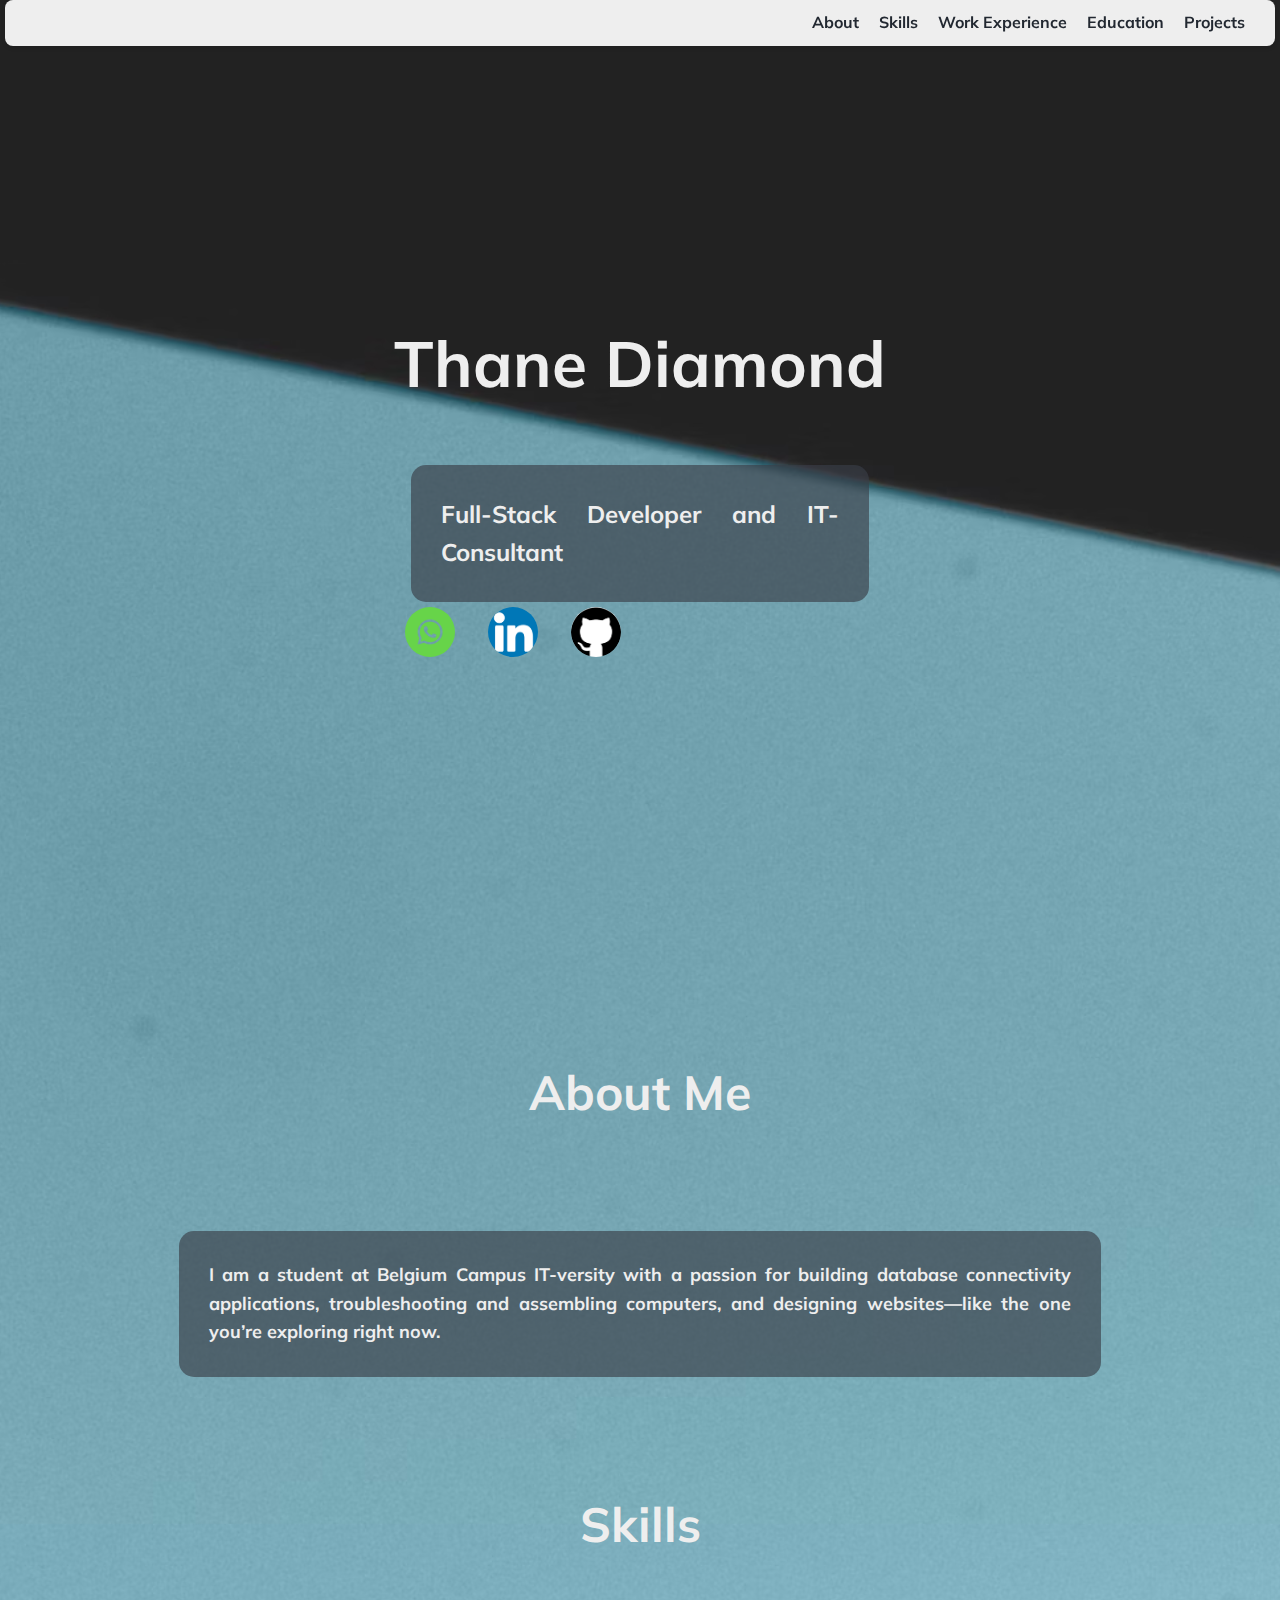
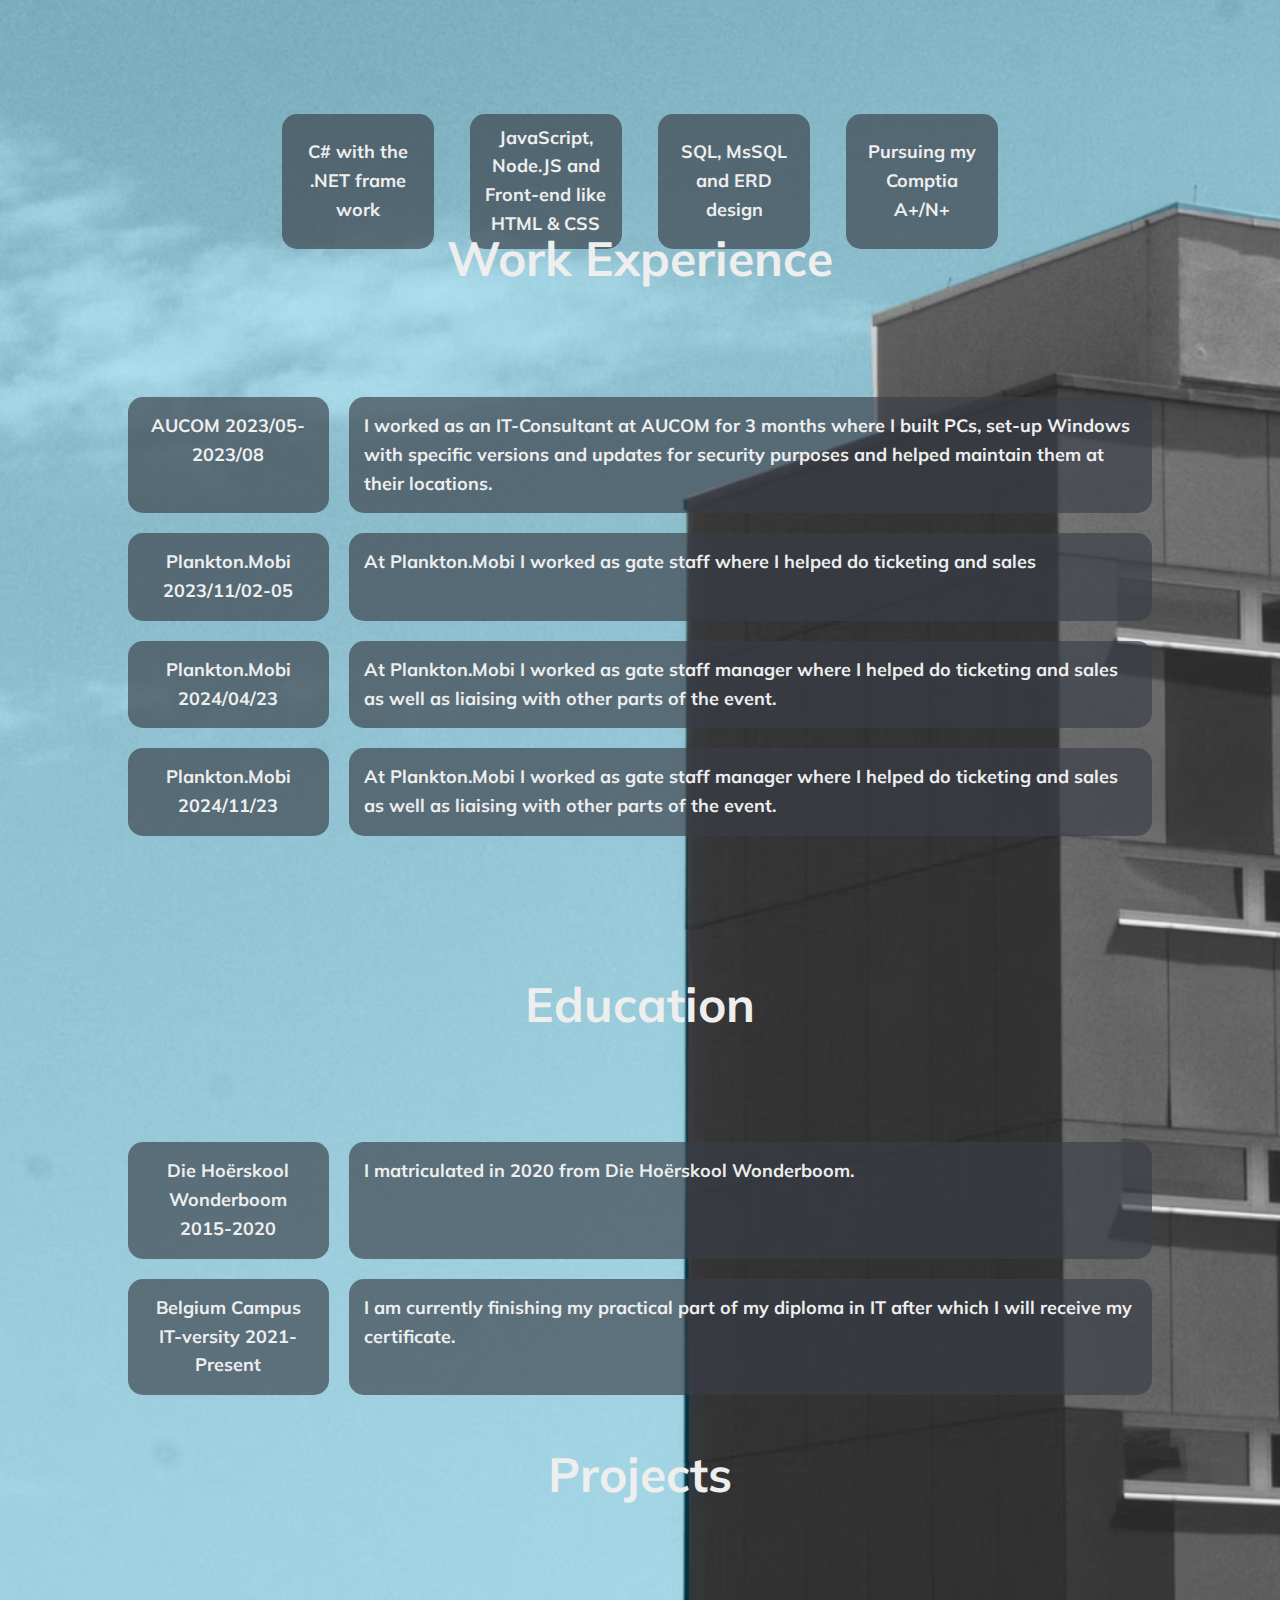
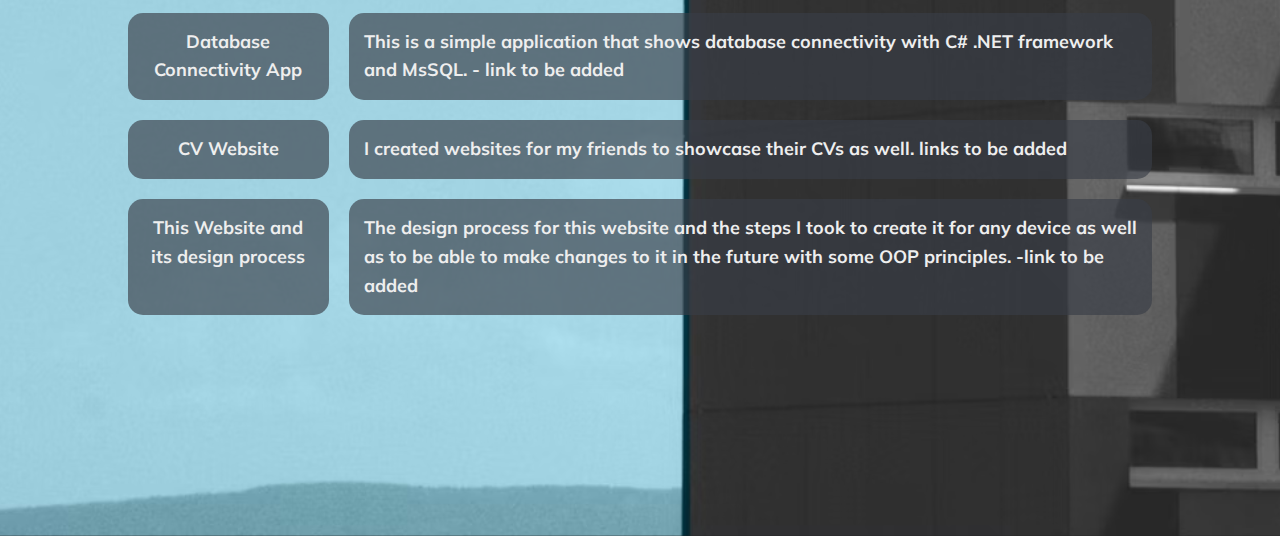
==== index.html @ d9745fdc "Finished Most Functionality and Layout" ====
<!DOCTYPE html>
<html lang="en">
<head>
    <link rel="stylesheet" href="/CSS/projects.css">
    <link rel="stylesheet" href="/CSS/education.css">
    <link rel="stylesheet" href="/CSS/workExperience.css">
    <link rel="stylesheet" href="/CSS/skills.css">
     <link rel="stylesheet" href="/CSS/landingPage.css">
     <link rel="stylesheet" href="/CSS/about.css">
    <link rel="stylesheet" href="/CSS/header.css">
    <link rel="stylesheet" href="/CSS/style.css">
    <meta charset="UTF-8">
    <link href="https://fonts.googleapis.com/css2?family=Mulish:wght@300;400;500;600&display=swap" rel="stylesheet">
    <meta name="viewport" content="width=device-width, initial-scale=1.0">
    <title>Document</title>
</head>
<header>
    <div id="header"></div>
</header>
<body>
    <section class="landingPageSection"><div id="landingPage"></div></section>
    <!-- <section class="contactsSection"><div id="contacts"></div></section> -->
    <section class="contactsStickySection"><div id="contactsSticky"></div></section>
    <section class="aboutSection"><div id="about"></div></section>
    <section class="skillsSection"><div id="skills"></div></section>
    <section class="workExperienceSection"><div id="workExperience"></div></section>
    <section class="educationSection"><div id="education"></div></section>
    <section class="projectsSection"><div id="projects"></div></section>

    <script src="/JavaScript/sectionCaller.js"></script>
</body>
</html>
---- CSS/projects.css ----
.projectsSection {
    margin-top: 5vh;
    height: 100vh;
    display: grid;
    place-items: center;
    

}
@media (max-width: 768px) {
    .projectsSection{
        height: 130vh;
    }
}


.headingTwo {
    color: rgb(238, 238, 238);
    font-size: xx-large;
    justify-content: center;
    align-items: center;
    text-align: center;
}

.projectsContainer {
    justify-content: center;
    align-items: center;
    text-align: center;

    display: grid; 
    grid-template-columns: 1fr 4fr; 
    gap: 20px; 
    width: 100%; 
    margin-bottom: 20px; 
    align-items: stretch;
    
    
    
  }

  .titleContainer {
    font-weight: bold; 
    text-align: left; 
    font-size: large;
    background-color: rgba(57, 62, 70, 0.65);  
    padding: 15px;
    border-radius: 15px;
    line-height: 1.6;

    justify-content: center;
    align-items: center;
    text-align: center;
  }

  .summaryContainer {
    text-align: left; 
    line-height: 1.6; 
    font-size: large;
    background-color: rgba(57, 62, 70, 0.65);  
    padding: 15px;
    border-radius: 15px;
  }
---- CSS/education.css ----
.educationSection {
    margin-top: 5vh;
    height: 25vh;
    display: grid;
    place-items: center;
    
}

.headingTwo {
    color: rgb(238, 238, 238);
    font-size: xx-large;
    justify-content: center;
    align-items: center;
    text-align: center;
}

.educationContainer {
    justify-content: center;
    align-items: center;
    text-align: center;

    display: grid; 
    grid-template-columns: 1fr 4fr; 
    gap: 20px; 
    width: 100%; 
    margin-bottom: 20px; 
    align-items: stretch;
    
    
    
  }

  .titleContainer {
    font-weight: bold; 
    text-align: left; 
    font-size: large;
    background-color: rgba(57, 62, 70, 0.65); 
    padding: 15px;
    border-radius: 15px;
    line-height: 1.6;

    justify-content: center;
    align-items: center;
    text-align: center;
  }

  .summaryContainer {
    text-align: left;
    line-height: 1.6;
    font-size: large;
    background-color: rgba(57, 62, 70, 0.65);
    padding: 15px;
    border-radius: 15px;
  }
---- CSS/workExperience.css ----
.workExperienceSection {
    height: 85vh;
    display: grid;
    place-items: center;
    margin-top: 5vh;
}
@media (max-width: 768px) {
    .workExperienceSection{
        height: 120vh;
    }
}


.headingTwo {
    color: rgb(238, 238, 238);
    font-size: xx-large;
    justify-content: center;
    align-items: center;
    text-align: center;
}

.workContainer {
    justify-content: center;
    align-items: center;
    text-align: center;

    display: grid; 
    grid-template-columns: 1fr 4fr; 
    gap: 20px; 
    width: 100%; 
    margin-bottom: 20px; 
    align-items: stretch;
    
    
    
  }

  .titleContainer {
    font-weight: bold; 
    text-align: left; 
    font-size: large;
    background-color: rgba(57, 62, 70, 0.65);  
    padding: 15px;
    border-radius: 15px;
    line-height: 1.6;

    justify-content: center;
    align-items: center;
    text-align: center;
  }

  .summaryContainer {
    text-align: left; 
    line-height: 1.6; 
    font-size: large;
    background-color: rgba(57, 62, 70, 0.65);  
    padding: 15px;
    border-radius: 15px;
  }
---- CSS/skills.css ----
.skillsSection {
    height: 25vh;
    display: grid;
    place-items: center;
    margin-top: 5vh;

}

.skillsSection div {
    display: grid;
    justify-content: center;
}

.headingTwo {
    
    color: rgb(238, 238, 238);
    font-size: xx-large;
}

.skillsContainer {
    display: grid;
    grid-template-columns: repeat(4,1fr);
    grid-template-rows: 1fr;
    
    width: 80%;
    padding: 5%;
    gap: 5%;
    justify-self: center;
    justify-items: center;

    
}

.skill {

    display: flex;
    padding: 10px;
    background-color: rgba(57, 62, 70, 0.65); 
    color: rgb(238, 238, 238);
    font-size: large;
    font-weight: bold;
    border-radius: 15px;

    justify-content: center;
    align-items: center;
    text-align: center;

}

@media (max-width: 768px) {
    .skillsContainer {
      padding: 15px; 
      max-width: 95%; 
    }
  
    .skill p {
      font-size: 14px; 
      line-height: 1.4; 
    }
  }
---- CSS/landingPage.css ----
.landingPageSection {

    height: 100vh;
    display: grid;
    place-items: center; 
    margin-bottom: 5vh;
}

.landingPageSection div {
    display: grid;
    
    justify-content: center;
    
    

}

.headingOne {
    margin-bottom: 10%;
    color: rgb(238, 238, 238);
    font-size: xx-large;

    text-align: center;
    justify-content:center ;
    align-items: center;

    
}

.summary {
    
    text-align: center;
    justify-content:center ;
    align-items: center;

    padding: 20px; 
    background-color: rgba(57, 62, 70, 0.65);  
  max-width: 90%; 
  margin: auto; 
  border-radius: 15px; 
  word-wrap: break-word; 
  overflow: hidden;
  box-sizing: border-box;

}

.summary h2 {
    text-align: justify;
    padding: 10px;
    font-weight: bold
}

.contacts {
    display: grid;
  grid-template-columns: repeat(auto-fit, minmax(50px, 1fr)); 
  gap: 5px;
  justify-content: start; 
  width: 50%;
  padding: 5px;
    color: #1A3636;
}
.contacts div{
  text-align: center; 
  
}

.contacts div img {
    width: 50px; 
  height: 50px;
  object-fit: contain; 
  margin-bottom: 10px; 
  border-radius: 50%; 
}
---- CSS/about.css ----
.aboutSection {
    height: 50vh;
    display: grid;
    place-items: center;
    margin-top: 5vh;
    

}

.aboutSection div {
    display: grid;
    justify-content: center;
}

.headingTwo {
    margin-bottom: 100px;
    color: rgb(238, 238, 238);
    font-size: xx-large;
}

.quickSummary {
    
  padding: 20px; 
  background-color: rgba(57, 62, 70, 0.65);
  max-width: 90%; 
  margin: auto; 
  border-radius: 15px; 
  word-wrap: break-word; 
  overflow: hidden; 
  box-sizing: border-box; 

}

.quickSummary p {
    text-align: justify;
    padding: 10px;
    font-size: large;
    font-weight: bold;
}

@media (max-width: 768px) {
    .quickSummary {
      padding: 15px; 
      max-width: 95%; 
    }
  
    .quickSummary p {
      font-size: 14px; 
      line-height: 1.4; 
    }
  }
---- CSS/header.css ----
header {
    position: sticky;
    top: 0;
    background-color: rgb(238, 238, 238); 
    padding: 10px 20px;
    box-shadow: 0 2px 4px rgba(0, 0, 0, 0.1); 
    z-index: 10;
    margin-left: -12%;
    margin-right: -12%;
    border-radius: 8px;
  }
  
  header nav ul {
    display: flex;
    justify-content: flex-end; 
    list-style: none;
  }
  
  header nav ul li {
    margin: 0 10px;
  }
  
  header nav ul li a {
    text-decoration: none;
    color: rgb(34, 40, 49);
    font-weight: bold;
    transition: color 0.3s ease;
  }
  
  header nav ul li a:hover {
    color: #007acc; 
  }
---- CSS/style.css ----
* {
    margin: 0;
    padding: 0;
    box-sizing: border-box;
  }
  
  body {
    font-family: 'Mulish', 'Arial', 'Helvetica Neue', sans-serif;
    line-height: 1.6;
    color: rgb(238, 238, 238);
    font-weight: bold;
    
    background-color: rgb(238, 238, 238);
    padding-left: 10%;
    padding-right: 10%;

    z-index: 0;
    background-image: url(/WebsiteSources/Images/blueBlackBackground.avif);
    background-size: cover;
    background-position: center;
   
    

  
  }
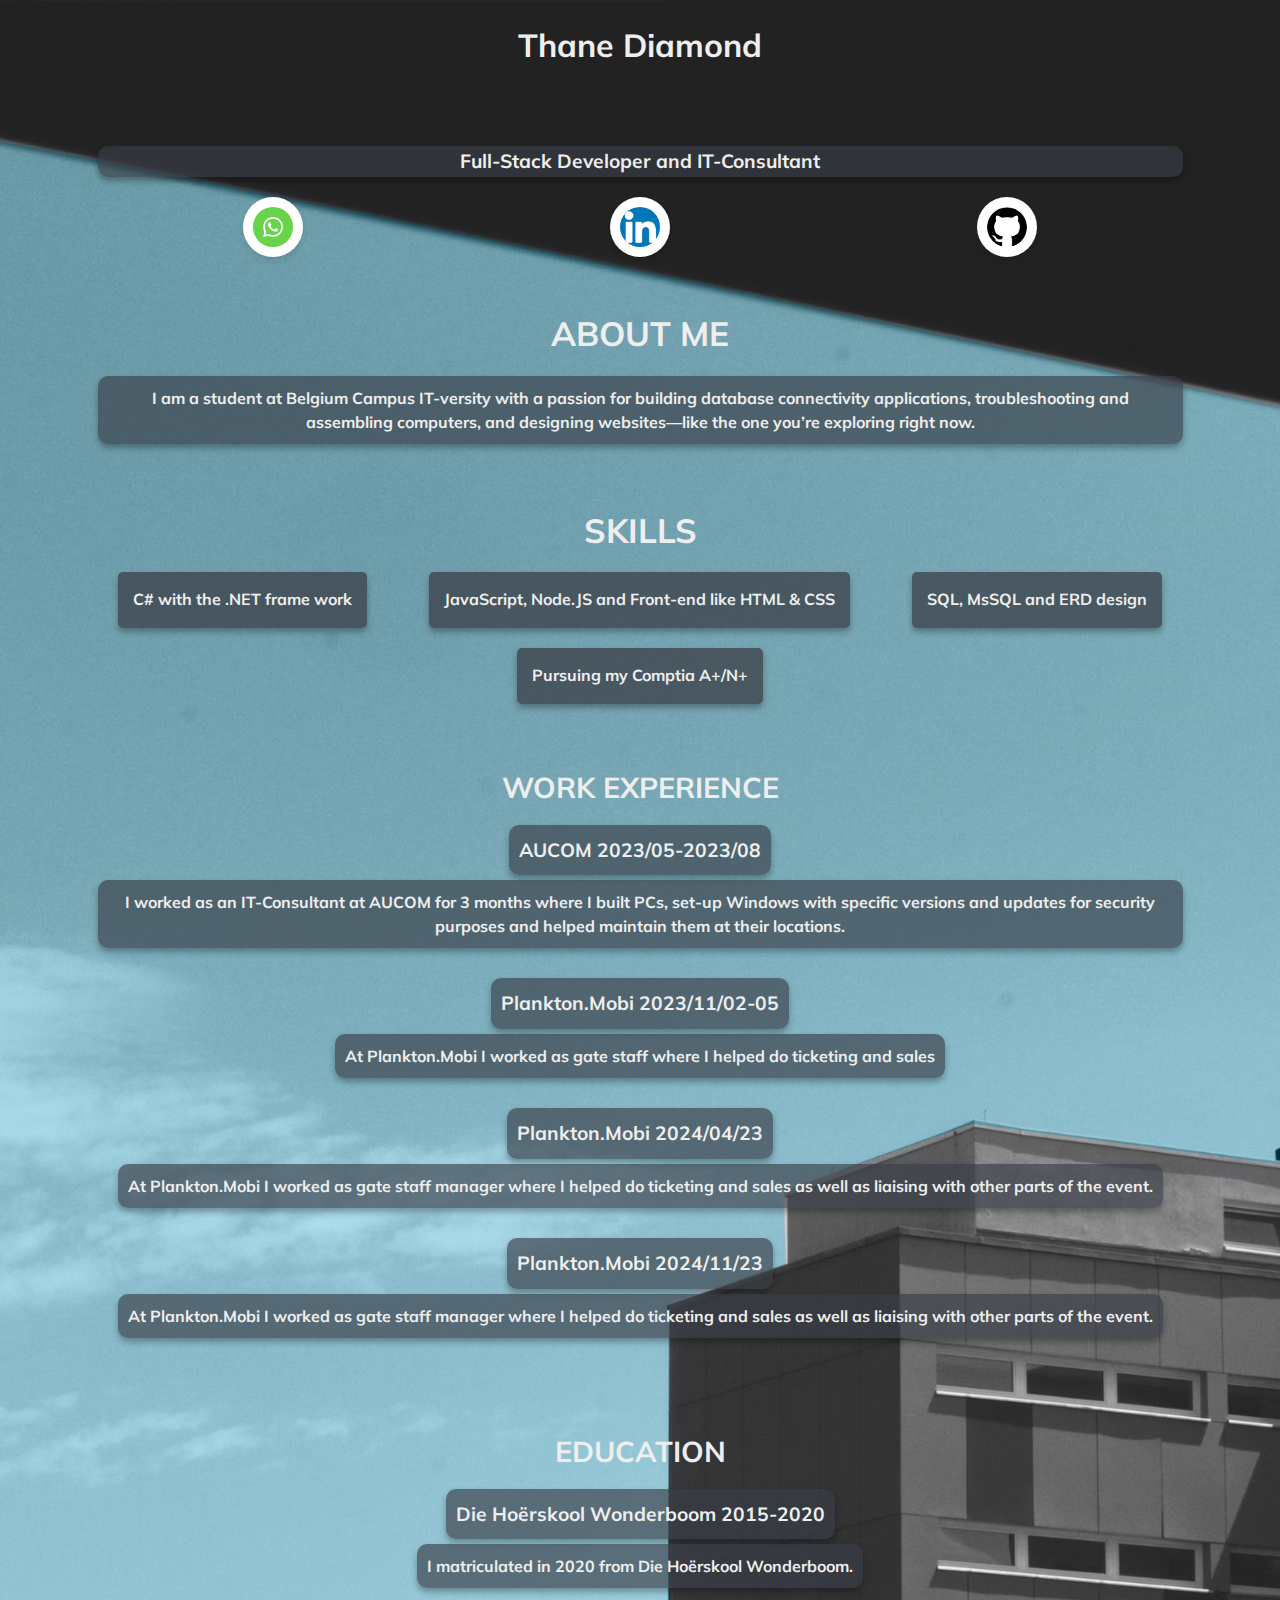
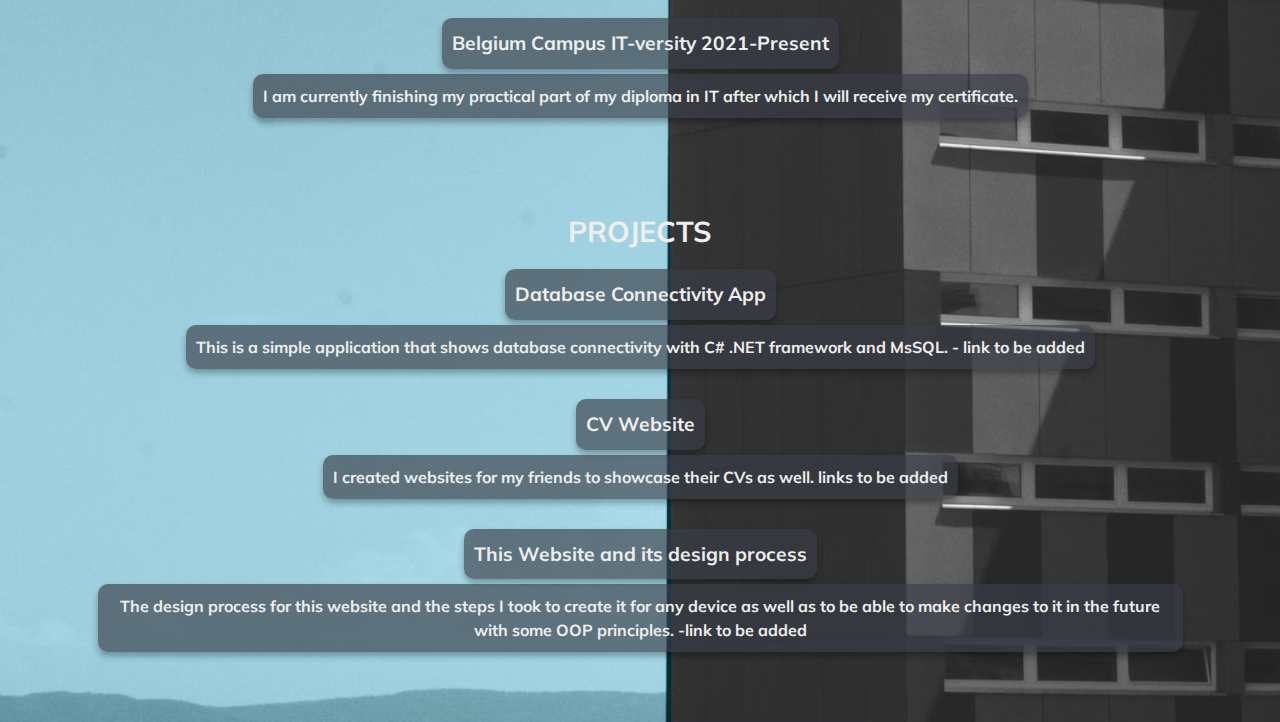
==== commit 1671205d: "Rebuilt CSS To Be Mobile Centric" ====
--- a/index.html
+++ b/index.html
@@ -14,9 +14,7 @@
     <meta name="viewport" content="width=device-width, initial-scale=1.0">
     <title>Document</title>
 </head>
-<header>
-    <div id="header"></div>
-</header>
+
 <body>
     <section class="landingPageSection"><div id="landingPage"></div></section>
     <!-- <section class="contactsSection"><div id="contacts"></div></section> -->
--- a/CSS/projects.css
+++ b/CSS/projects.css
@@ -1,61 +1,40 @@
+
 .projectsSection {
-    margin-top: 5vh;
-    height: 100vh;
-    display: grid;
-    place-items: center;
-    
-
-}
-@media (max-width: 768px) {
-    .projectsSection{
-        height: 130vh;
-    }
+  padding: 20px;
+ text-align: center;
+  color: rgb(238, 238, 238);
+  margin: 20px auto;
+  
+  max-width: 90%; 
 }
 
-
-.headingTwo {
-    color: rgb(238, 238, 238);
-    font-size: xx-large;
-    justify-content: center;
-    align-items: center;
-    text-align: center;
+.projectsSection .headingTwo h2 {
+  font-size: 1.8rem;
+  margin-bottom: 15px;
+  text-transform: uppercase;
 }
 
-.projectsContainer {
-    justify-content: center;
-    align-items: center;
-    text-align: center;
+.projectContainer {
+  display: flex;
+  flex-direction: column;
+  margin-bottom: 15px;
+}
 
-    display: grid; 
-    grid-template-columns: 1fr 4fr; 
-    gap: 20px; 
-    width: 100%; 
-    margin-bottom: 20px; 
-    align-items: stretch;
-    
-    
-    
-  }
+.titleContainer h3 {
+  font-size: 1.2rem;
+  font-weight: bold;
+  margin-bottom: 5px;
+  border-radius: 10px; 
+  background: rgba(57, 62, 70, 0.65); 
+  box-shadow: 0 4px 6px rgba(0, 0, 0, 0.3);
+}
 
-  .titleContainer {
-    font-weight: bold; 
-    text-align: left; 
-    font-size: large;
-    background-color: rgba(57, 62, 70, 0.65);  
-    padding: 15px;
-    border-radius: 15px;
-    line-height: 1.6;
-
-    justify-content: center;
-    align-items: center;
-    text-align: center;
-  }
-
-  .summaryContainer {
-    text-align: left; 
-    line-height: 1.6; 
-    font-size: large;
-    background-color: rgba(57, 62, 70, 0.65);  
-    padding: 15px;
-    border-radius: 15px;
-  }+.summaryContainer p {
+  font-size: 1rem;
+  line-height: 1.5;
+  margin: 0;
+  padding-left: 10px; 
+  border-radius: 10px; 
+  background: rgba(57, 62, 70, 0.65); 
+  box-shadow: 0 4px 6px rgba(0, 0, 0, 0.3);
+}
--- a/CSS/education.css
+++ b/CSS/education.css
@@ -1,54 +1,40 @@
 .educationSection {
-    margin-top: 5vh;
-    height: 25vh;
-    display: grid;
-    place-items: center;
-    
+  padding: 20px;
+  text-align: center;
+  color: rgb(238, 238, 238);
+  margin: 20px auto;
+  max-width: 90%; 
 }
 
-.headingTwo {
-    color: rgb(238, 238, 238);
-    font-size: xx-large;
-    justify-content: center;
-    align-items: center;
-    text-align: center;
+.educationSection .headingTwo h2 {
+  font-size: 1.8rem;
+  margin-bottom: 15px;
+  text-transform: uppercase;
+  
 }
 
 .educationContainer {
-    justify-content: center;
-    align-items: center;
-    text-align: center;
+  display: flex;
+  flex-direction: column;
+  margin-bottom: 15px;
+}
 
-    display: grid; 
-    grid-template-columns: 1fr 4fr; 
-    gap: 20px; 
-    width: 100%; 
-    margin-bottom: 20px; 
-    align-items: stretch;
-    
-    
-    
-  }
+.titleContainer h3 {
+  font-size: 1.2rem;
+  font-weight: bold;
+  margin-bottom: 5px;
+  background: rgba(57, 62, 70, 0.65); 
+  border-radius: 10px; 
+  box-shadow: 0 4px 6px rgba(0, 0, 0, 0.3);
+}
 
-  .titleContainer {
-    font-weight: bold; 
-    text-align: left; 
-    font-size: large;
-    background-color: rgba(57, 62, 70, 0.65); 
-    padding: 15px;
-    border-radius: 15px;
-    line-height: 1.6;
-
-    justify-content: center;
-    align-items: center;
-    text-align: center;
-  }
-
-  .summaryContainer {
-    text-align: left;
-    line-height: 1.6;
-    font-size: large;
-    background-color: rgba(57, 62, 70, 0.65);
-    padding: 15px;
-    border-radius: 15px;
-  }+.summaryContainer p {
+  font-size: 1rem;
+  line-height: 1.5;
+  margin: 0;
+  padding-left: 10px; 
+  background: rgba(57, 62, 70, 0.65); 
+  border-radius: 10px;
+  box-shadow: 0 4px 6px rgba(0, 0, 0, 0.3);
+  
+}
--- a/CSS/workExperience.css
+++ b/CSS/workExperience.css
@@ -1,59 +1,43 @@
 .workExperienceSection {
-    height: 85vh;
-    display: grid;
-    place-items: center;
-    margin-top: 5vh;
-}
-@media (max-width: 768px) {
-    .workExperienceSection{
-        height: 120vh;
-    }
+  text-align: center;
+  padding: 20px;
+  
+  color: rgb(238, 238, 238);
+  margin: 20px auto;
+  
+  max-width: 90%; 
 }
 
-
-.headingTwo {
-    color: rgb(238, 238, 238);
-    font-size: xx-large;
-    justify-content: center;
-    align-items: center;
-    text-align: center;
+.workExperienceSection .headingTwo h2 {
+  font-size: 1.8rem;
+  margin-bottom: 15px;
+  text-transform: uppercase;
 }
 
 .workContainer {
-    justify-content: center;
-    align-items: center;
-    text-align: center;
+  display: flex;
+  flex-direction: column;
+  margin-bottom: 15px;
+}
 
-    display: grid; 
-    grid-template-columns: 1fr 4fr; 
-    gap: 20px; 
-    width: 100%; 
-    margin-bottom: 20px; 
-    align-items: stretch;
-    
-    
-    
-  }
+.titleContainer h3 {
+  padding: 10px;
+  border-radius: 10px; 
+  background: rgba(57, 62, 70, 0.65); 
+  font-size: 1.2rem;
+  font-weight: bold;
+  margin-bottom: 5px;
+  box-shadow: 0 4px 6px rgba(0, 0, 0, 0.3);
+}
 
-  .titleContainer {
-    font-weight: bold; 
-    text-align: left; 
-    font-size: large;
-    background-color: rgba(57, 62, 70, 0.65);  
-    padding: 15px;
-    border-radius: 15px;
-    line-height: 1.6;
-
-    justify-content: center;
-    align-items: center;
-    text-align: center;
-  }
-
-  .summaryContainer {
-    text-align: left; 
-    line-height: 1.6; 
-    font-size: large;
-    background-color: rgba(57, 62, 70, 0.65);  
-    padding: 15px;
-    border-radius: 15px;
-  }+.summaryContainer p {
+  border-radius: 10px; 
+  background: rgba(57, 62, 70, 0.65); 
+  font-size: 1rem;
+  line-height: 1.5;
+  margin: 0;
+  padding: 10px; 
+  margin-bottom: 15px;
+  font-weight: bold;
+  box-shadow: 0 4px 6px rgba(0, 0, 0, 0.3);
+}
--- a/CSS/skills.css
+++ b/CSS/skills.css
@@ -1,60 +1,34 @@
 .skillsSection {
-    height: 25vh;
-    display: grid;
-    place-items: center;
-    margin-top: 5vh;
+    padding: 20px;
+    text-align: center;
+    color: rgb(238, 238, 238);
+    margin: 20px auto;
+    max-width: 90%; 
+  }
 
-}
+  .headingTwo {
+    font-size: 1.8rem;
+    margin-bottom: 15px;
+    text-transform: uppercase;
+  }
 
-.skillsSection div {
-    display: grid;
-    justify-content: center;
-}
+  .skillsContainer {
+    display: flex;
+    justify-content: space-around; 
+    gap: 20px; 
+    flex-wrap: wrap; 
+  }
 
-.headingTwo {
-    
-    color: rgb(238, 238, 238);
-    font-size: xx-large;
-}
+  .skill {
+    background: rgba(57, 62, 70, 0.75);
+    padding: 15px;
+    border-radius: 5px;
+    box-shadow: 0 4px 6px rgba(0, 0, 0, 0.3);
+  }
 
-.skillsContainer {
-    display: grid;
-    grid-template-columns: repeat(4,1fr);
-    grid-template-rows: 1fr;
-    
-    width: 80%;
-    padding: 5%;
-    gap: 5%;
-    justify-self: center;
-    justify-items: center;
+  .skill p {
+    margin: 0;  
+    font-size: 1rem;
+    font-weight: bold;
+  }
 
-    
-}
-
-.skill {
-
-    display: flex;
-    padding: 10px;
-    background-color: rgba(57, 62, 70, 0.65); 
-    color: rgb(238, 238, 238);
-    font-size: large;
-    font-weight: bold;
-    border-radius: 15px;
-
-    justify-content: center;
-    align-items: center;
-    text-align: center;
-
-}
-
-@media (max-width: 768px) {
-    .skillsContainer {
-      padding: 15px; 
-      max-width: 95%; 
-    }
-  
-    .skill p {
-      font-size: 14px; 
-      line-height: 1.4; 
-    }
-  }--- a/CSS/landingPage.css
+++ b/CSS/landingPage.css
@@ -1,73 +1,49 @@
-.landingPageSection {
+.landingPageSection{
+  text-align: center;
+  
+  padding: 20px;
+  max-width: 90%;
+ 
+  
+}
+.landingPageSection h1{
+  font-size: 2rem;
+  margin-bottom: 75px;
 
-    height: 100vh;
-    display: grid;
-    place-items: center; 
-    margin-bottom: 5vh;
+}
+.landingPageSection h2{
+  font-size: 1.2rem;
+  margin-bottom: 20px;
+  background: rgba(57, 62, 70, 0.65);
+  border-radius: 10px;
+  box-sizing: border-box;
+  box-shadow: 0 4px 6px rgba(0, 0, 0, 0.3);
+}
+.contacts {
+  display: flex;
+  justify-content: center;
+  gap: 15px;
+  margin-top: 20px;
 }
 
-.landingPageSection div {
-    display: grid;
-    
-    justify-content: center;
-    
-    
-
+.contact {
+  width: 60px;
+  height: 60px;
+  display: flex;
+  align-items: center;
+  justify-content: center;
+  background-color: #fff;
+  border-radius: 50%;
+  box-shadow: 0 4px 6px rgba(0, 0, 0, 0.1);
 }
 
-.headingOne {
-    margin-bottom: 10%;
-    color: rgb(238, 238, 238);
-    font-size: xx-large;
-
-    text-align: center;
-    justify-content:center ;
-    align-items: center;
-
-    
-}
-
-.summary {
-    
-    text-align: center;
-    justify-content:center ;
-    align-items: center;
-
-    padding: 20px; 
-    background-color: rgba(57, 62, 70, 0.65);  
-  max-width: 90%; 
-  margin: auto; 
-  border-radius: 15px; 
-  word-wrap: break-word; 
-  overflow: hidden;
-  box-sizing: border-box;
-
-}
-
-.summary h2 {
-    text-align: justify;
-    padding: 10px;
-    font-weight: bold
-}
-
-.contacts {
-    display: grid;
-  grid-template-columns: repeat(auto-fit, minmax(50px, 1fr)); 
-  gap: 5px;
-  justify-content: start; 
-  width: 50%;
-  padding: 5px;
-    color: #1A3636;
-}
-.contacts div{
-  text-align: center; 
+.contact img {
+  display: flex;
+  align-items: center;
+  justify-content: center;
+  max-width: 40px;
+  max-height: 40px;
+  border-radius: 50%;
   
 }
 
-.contacts div img {
-    width: 50px; 
-  height: 50px;
-  object-fit: contain; 
-  margin-bottom: 10px; 
-  border-radius: 50%; 
-}--- a/CSS/about.css
+++ b/CSS/about.css
@@ -1,51 +1,24 @@
 .aboutSection {
-    height: 50vh;
-    display: grid;
-    place-items: center;
-    margin-top: 5vh;
-    
-
-}
-
-.aboutSection div {
-    display: grid;
-    justify-content: center;
+  padding: 20px;
+  text-align: center;
+  
+  color: rgb(238, 238, 238);
+  margin: 10px auto;
+  
+  max-width: 90%; 
 }
 
 .headingTwo {
-    margin-bottom: 100px;
-    color: rgb(238, 238, 238);
-    font-size: xx-large;
+  font-size: 1.4rem; 
+  margin-bottom: 15px;
+  text-transform: uppercase; 
 }
 
 .quickSummary {
-    
-  padding: 20px; 
-  background-color: rgba(57, 62, 70, 0.65);
-  max-width: 90%; 
-  margin: auto; 
-  border-radius: 15px; 
-  word-wrap: break-word; 
-  overflow: hidden; 
-  box-sizing: border-box; 
-
+  padding: 10px;
+  border-radius: 10px; 
+  background: rgba(57, 62, 70, 0.65);
+  font-size: 1rem;
+  line-height: 1.5;
+  box-shadow: 0 4px 6px rgba(0, 0, 0, 0.3);
 }
-
-.quickSummary p {
-    text-align: justify;
-    padding: 10px;
-    font-size: large;
-    font-weight: bold;
-}
-
-@media (max-width: 768px) {
-    .quickSummary {
-      padding: 15px; 
-      max-width: 95%; 
-    }
-  
-    .quickSummary p {
-      font-size: 14px; 
-      line-height: 1.4; 
-    }
-  }
--- a/CSS/header.css
+++ b/CSS/header.css
@@ -9,6 +9,11 @@
     margin-right: -12%;
     border-radius: 8px;
   }
+  @media (max-width: 600px) {
+    header{
+        font-size: x-small;
+    }
+}
   
   header nav ul {
     display: flex;
--- a/CSS/style.css
+++ b/CSS/style.css
@@ -1,5 +1,5 @@
 * {
-    margin: 0;
+    margin: 0 auto;
     padding: 0;
     box-sizing: border-box;
   }
@@ -11,15 +11,11 @@
     font-weight: bold;
     
     background-color: rgb(238, 238, 238);
-    padding-left: 10%;
-    padding-right: 10%;
+    padding: 0 15px;
 
     z-index: 0;
     background-image: url(/WebsiteSources/Images/blueBlackBackground.avif);
     background-size: cover;
     background-position: center;
-   
     
-
-  
-  }+  }
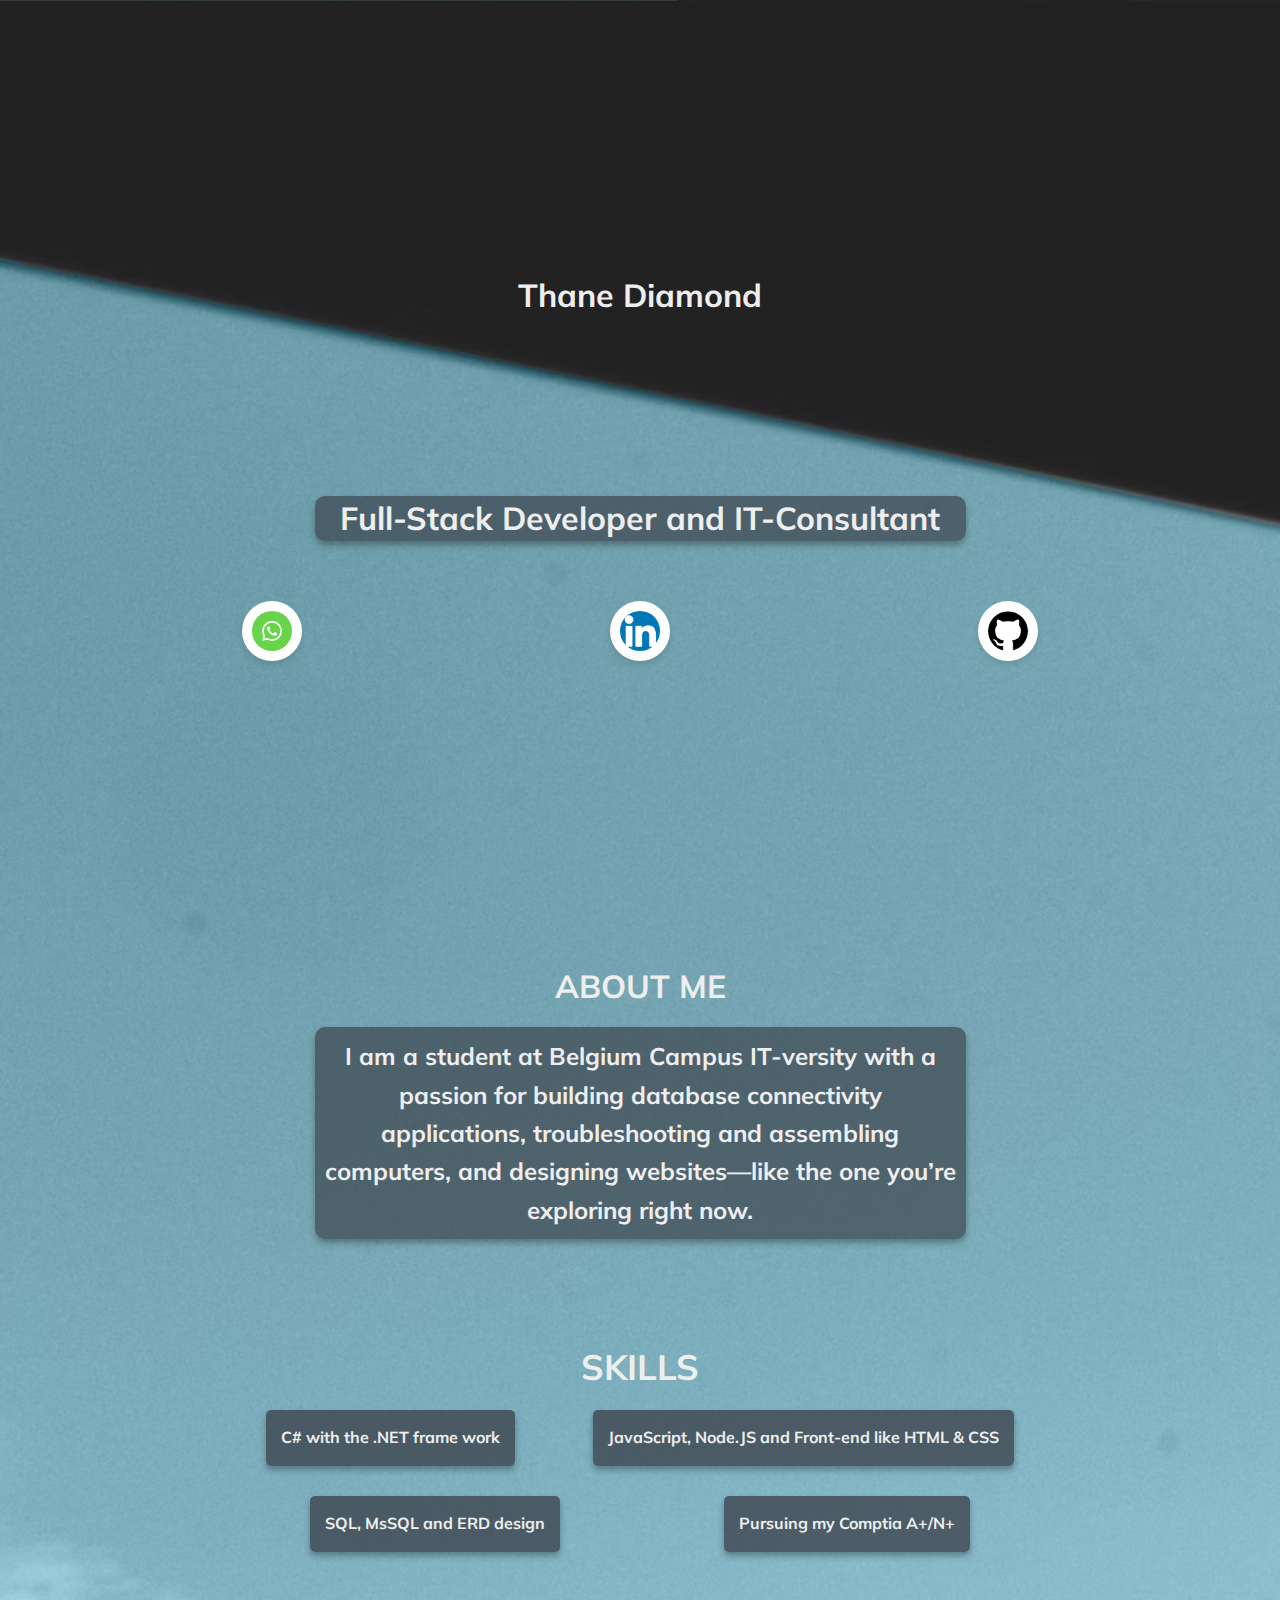
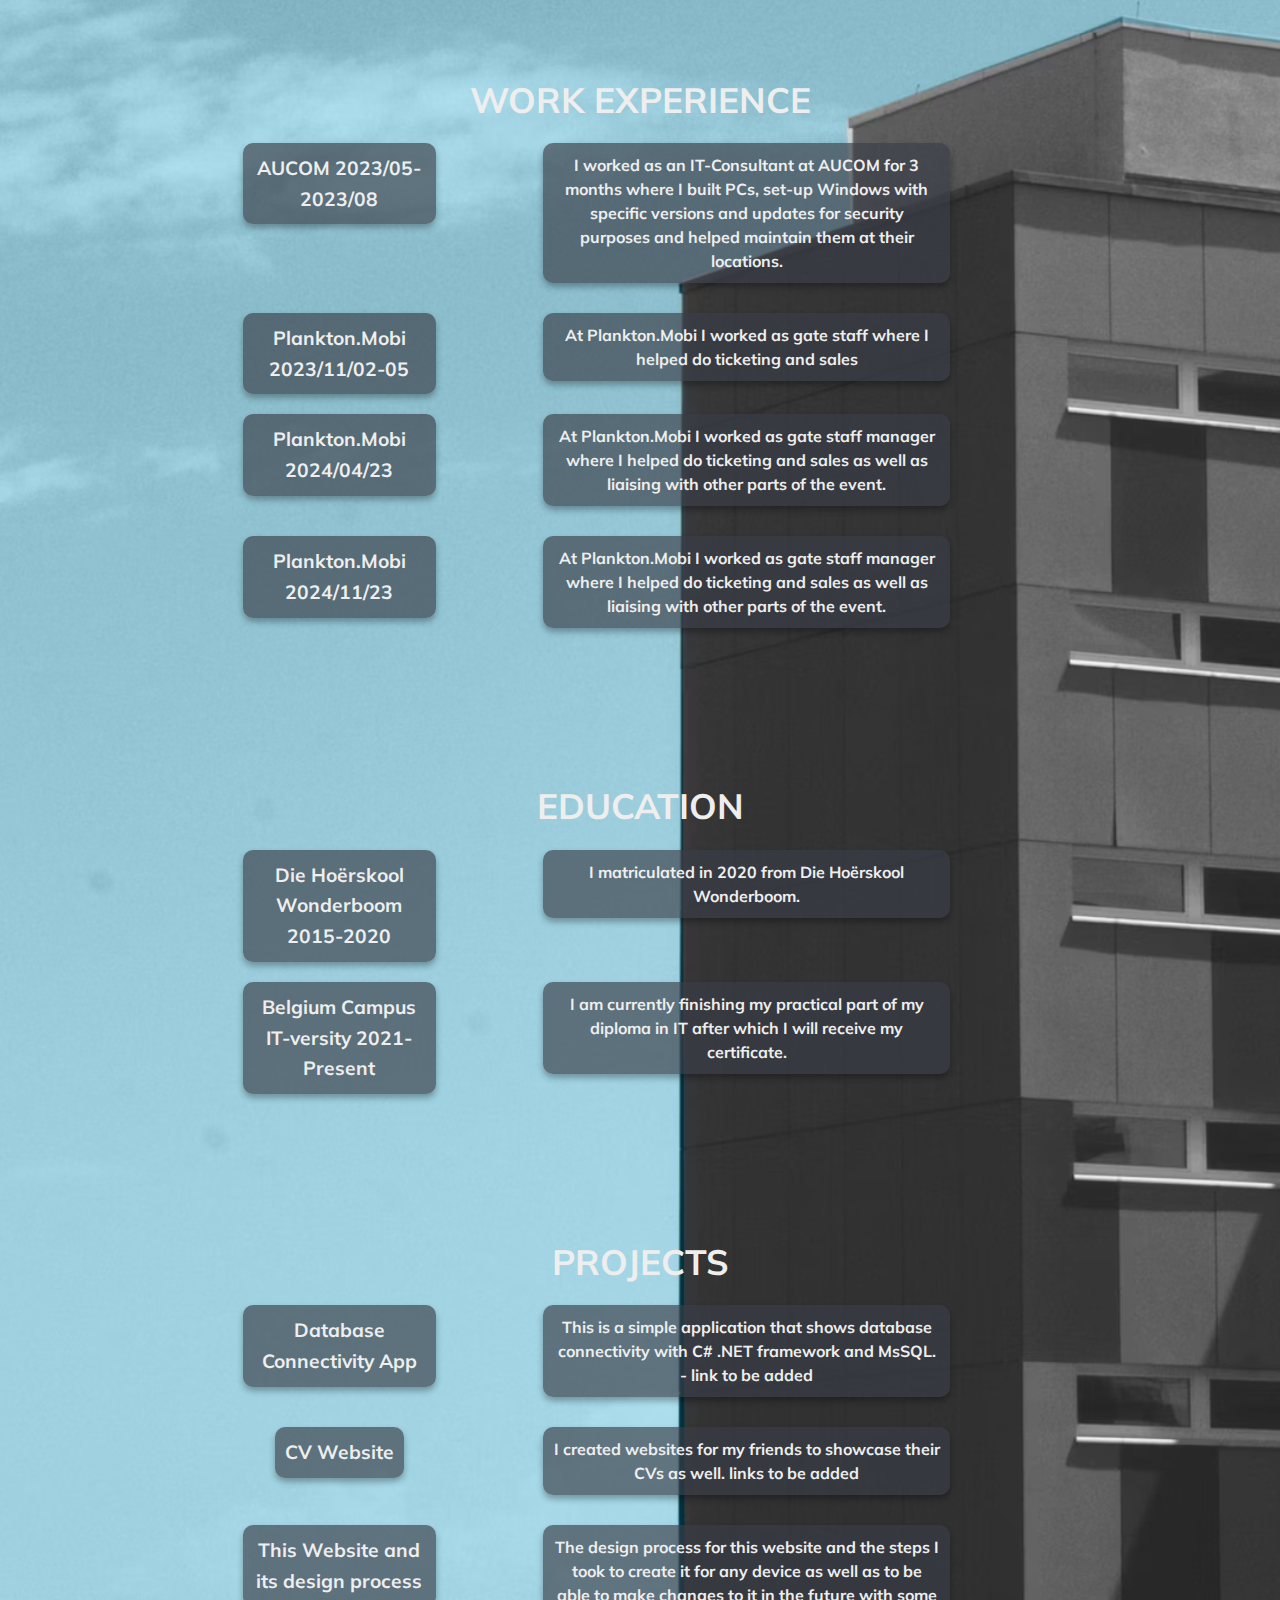
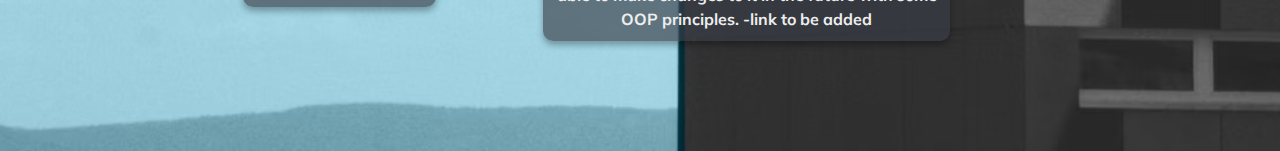
==== commit bfdfce2d: "Added Media Queries For Desktop" ====
--- a/index.html
+++ b/index.html
@@ -1,14 +1,16 @@
 <!DOCTYPE html>
 <html lang="en">
 <head>
+    <link rel="stylesheet" href="/CSS/contacts.css">
     <link rel="stylesheet" href="/CSS/projects.css">
     <link rel="stylesheet" href="/CSS/education.css">
     <link rel="stylesheet" href="/CSS/workExperience.css">
     <link rel="stylesheet" href="/CSS/skills.css">
-     <link rel="stylesheet" href="/CSS/landingPage.css">
-     <link rel="stylesheet" href="/CSS/about.css">
+    <link rel="stylesheet" href="/CSS/landingPage.css">
+    <link rel="stylesheet" href="/CSS/about.css">
     <link rel="stylesheet" href="/CSS/header.css">
     <link rel="stylesheet" href="/CSS/style.css">
+    <link rel="stylesheet" href="/CSS/mediaQueries.css">
     <meta charset="UTF-8">
     <link href="https://fonts.googleapis.com/css2?family=Mulish:wght@300;400;500;600&display=swap" rel="stylesheet">
     <meta name="viewport" content="width=device-width, initial-scale=1.0">
@@ -17,7 +19,7 @@
 
 <body>
     <section class="landingPageSection"><div id="landingPage"></div></section>
-    <!-- <section class="contactsSection"><div id="contacts"></div></section> -->
+     <section class="contactsSection"><div id="contacts"></div></section>
     <section class="contactsStickySection"><div id="contactsSticky"></div></section>
     <section class="aboutSection"><div id="about"></div></section>
     <section class="skillsSection"><div id="skills"></div></section>
--- a/CSS/contacts.css
+++ b/CSS/contacts.css
@@ -0,0 +1,65 @@
+.contactsSection{
+    text-align: center;
+    
+    padding: 20px;
+    max-width: 90%;
+   
+  }
+
+  .contacts {
+    display: flex;
+    justify-content: center;
+    gap: 15px;
+    margin-top: 20px;
+  }
+  
+  .contact {
+    width: 60px;
+    height: 60px;
+    display: flex;
+    align-items: center;
+    justify-content: center;
+    background-color: #fff;
+    border-radius: 50%;
+    box-shadow: 0 4px 6px rgba(0, 0, 0, 0.1);
+  }
+  
+  .contact img {
+    display: flex;
+    align-items: center;
+    justify-content: center;
+    max-width: 40px;
+    max-height: 40px;
+    border-radius: 50%;
+    
+  }
+  @media (min-width: 1024px) {
+    .contactsSection .contacts{
+        padding-bottom: 250px;
+    }
+
+    .contacts {
+        display: flex; 
+        justify-content: flex-start; 
+        align-items: center; 
+        gap: 20px; 
+      }
+      
+      
+      .contact {
+        display: flex; 
+        justify-content: center; 
+        align-items: center; 
+        
+      }
+      
+      .contact img {
+        display: flex;
+        align-items: center;
+        justify-content: center;
+        max-width: 40px;
+        max-height: 40px;
+        border-radius: 50%;
+      }
+  }
+ --- a/CSS/landingPage.css
+++ b/CSS/landingPage.css
@@ -19,31 +19,19 @@
   box-sizing: border-box;
   box-shadow: 0 4px 6px rgba(0, 0, 0, 0.3);
 }
-.contacts {
-  display: flex;
-  justify-content: center;
-  gap: 15px;
-  margin-top: 20px;
+
+
+@media (min-width: 1024px) {
+  .landingPageSection h2 {
+    font-size: 2rem; 
+    max-width: 60%; 
+    margin: 0 auto; 
+    line-height: 1.4; 
+    word-wrap: break-word; 
+  }
+  .landingPageSection h1{
+    padding-top: 250px;
+    padding-bottom: 100px;
+  }
+
 }
-
-.contact {
-  width: 60px;
-  height: 60px;
-  display: flex;
-  align-items: center;
-  justify-content: center;
-  background-color: #fff;
-  border-radius: 50%;
-  box-shadow: 0 4px 6px rgba(0, 0, 0, 0.1);
-}
-
-.contact img {
-  display: flex;
-  align-items: center;
-  justify-content: center;
-  max-width: 40px;
-  max-height: 40px;
-  border-radius: 50%;
-  
-}
-
--- a/CSS/about.css
+++ b/CSS/about.css
@@ -22,3 +22,13 @@
   line-height: 1.5;
   box-shadow: 0 4px 6px rgba(0, 0, 0, 0.3);
 }
+
+@media (min-width: 1024px) {
+  .quickSummary {
+    font-size: 1.5rem; 
+    max-width: 60%; 
+    margin: 0 auto; 
+    line-height: 1.6; 
+    word-wrap: break-word; 
+  }
+}
--- a/CSS/mediaQueries.css
+++ b/CSS/mediaQueries.css
@@ -0,0 +1,84 @@
+/* Desktop Styles */
+@media (min-width: 768px) {
+    
+    .headingTwo h2 {
+      font-size: 2rem;
+    }
+  
+    .projectsSection .headingTwo h2,
+    .workExperienceSection .headingTwo h2,
+    .educationSection .headingTwo h2,
+    .skillsSection .headingTwo h2 {
+      font-size: 2rem;
+    }
+  
+    
+    .skillsContainer {
+      display: flex;
+      justify-content: space-between;
+    }
+  
+    .projectContainer,
+    .workContainer,
+    .educationContainer {
+      display: grid;
+      grid-template-columns: 1fr 3fr;
+      justify-content: space-between; 
+      gap: 20px;
+    }
+
+    .summaryContainer {
+      max-width: 70%; 
+    }
+  
+    
+    .projectsSection,
+    .workExperienceSection,
+    .educationSection,
+    .skillsSection {
+      padding: 40px;
+      max-width: 80%; 
+    }
+  
+    
+    .projectsSection,
+    .workExperienceSection,
+    .educationSection,
+    .skillsSection {
+      margin: 40px auto;
+    }
+  }
+  
+  @media (min-width: 1024px) {
+    
+    .projectsSection .headingTwo h2,
+    .workExperienceSection .headingTwo h2,
+    .educationSection .headingTwo h2,
+    .skillsSection .headingTwo h2 {
+      font-size: 2.2rem;
+    }
+  
+    
+    .projectsSection,
+    .workExperienceSection,
+    .educationSection,
+    .skillsSection {
+      max-width: 70%;
+    }
+  
+    
+    .skillsContainer {
+      gap: 30px;
+    }
+  
+    
+    .projectContainer,
+    .workContainer,
+    .educationContainer {
+      flex-direction: row;
+      justify-content: space-between;
+    }
+
+    
+      
+  }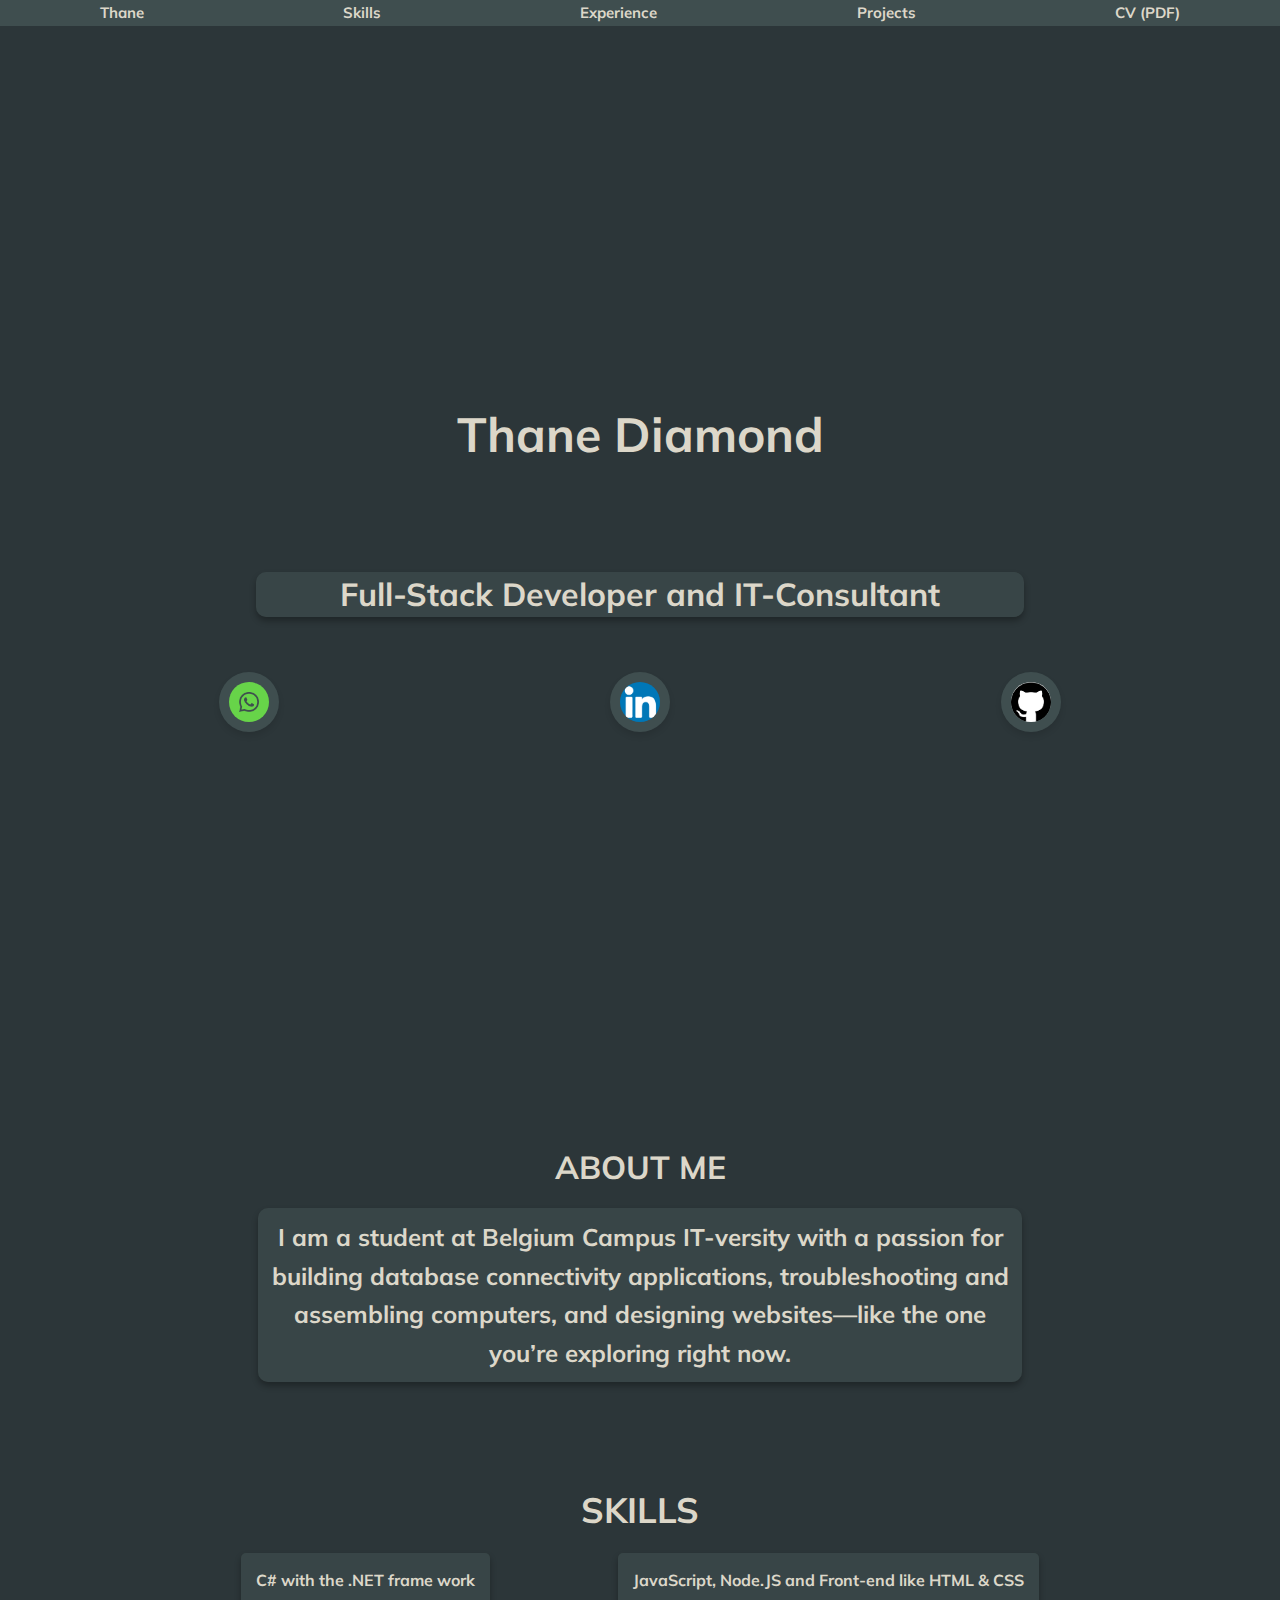
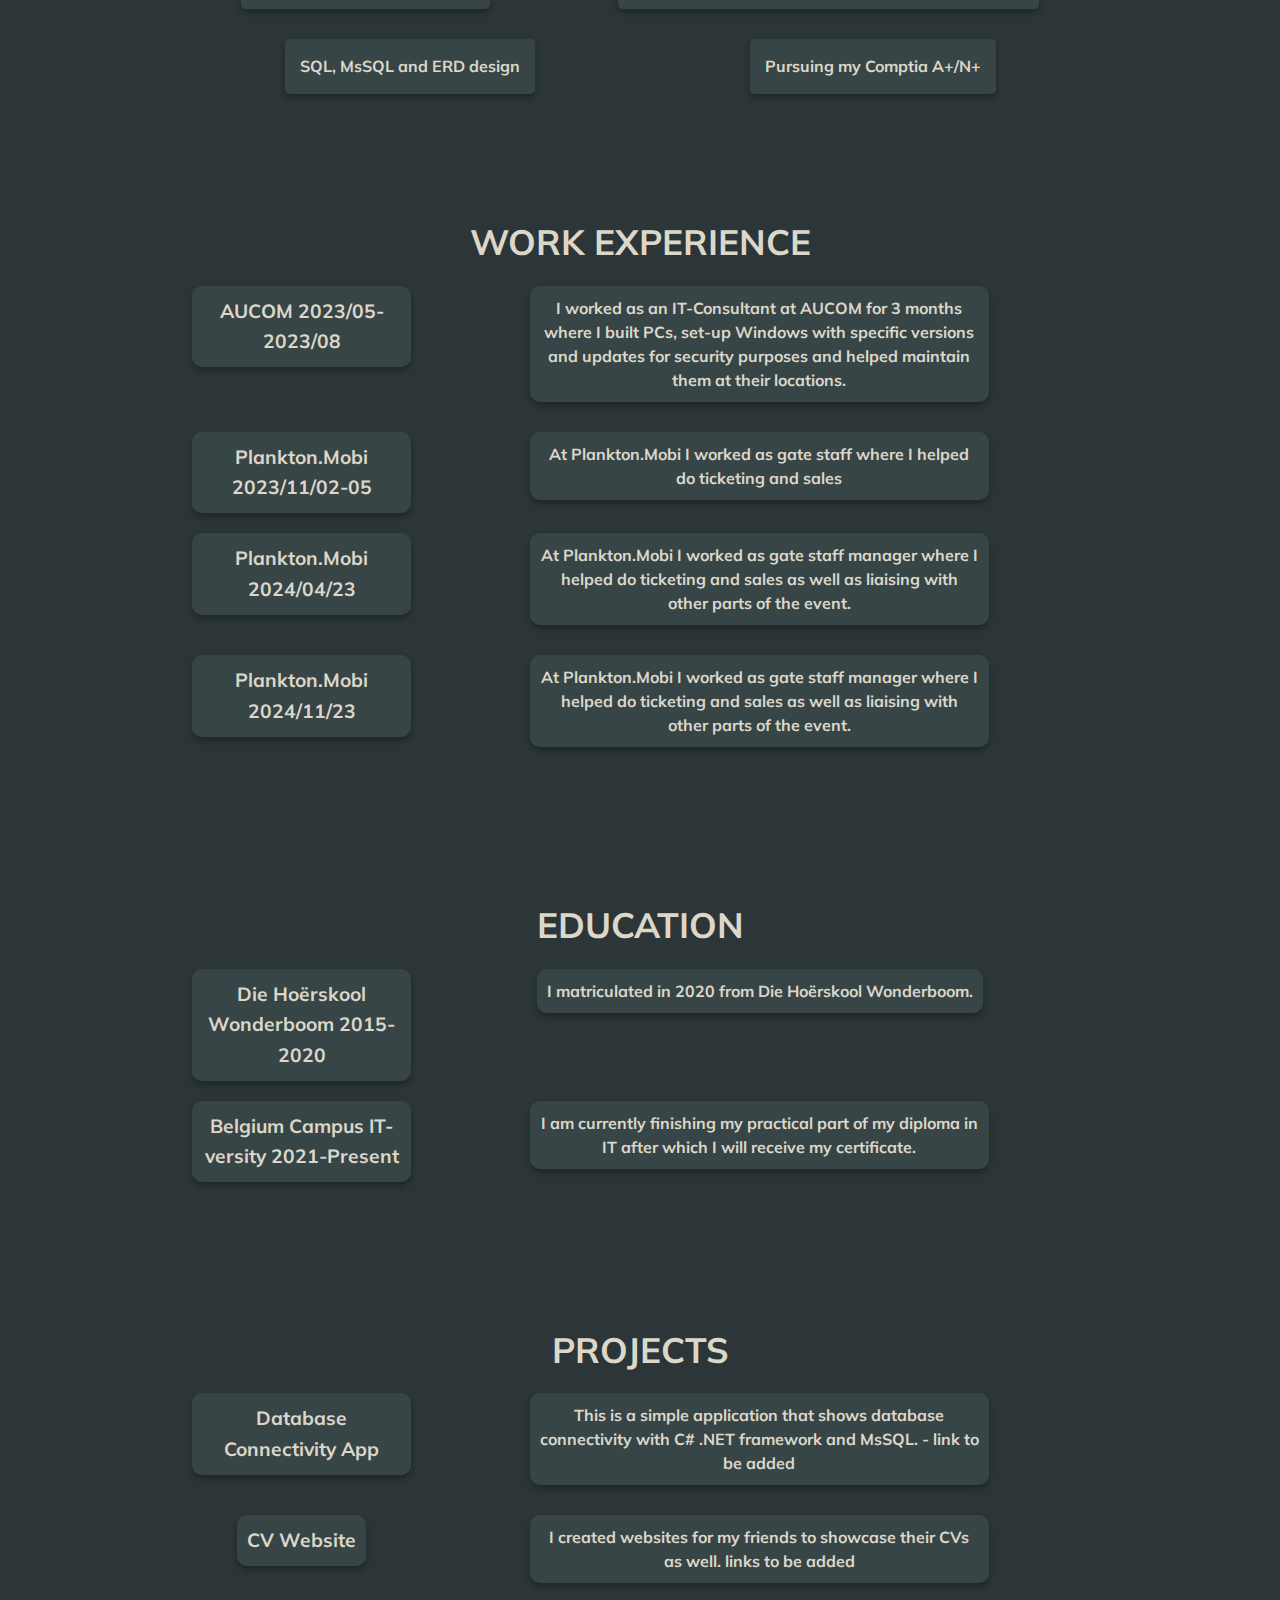
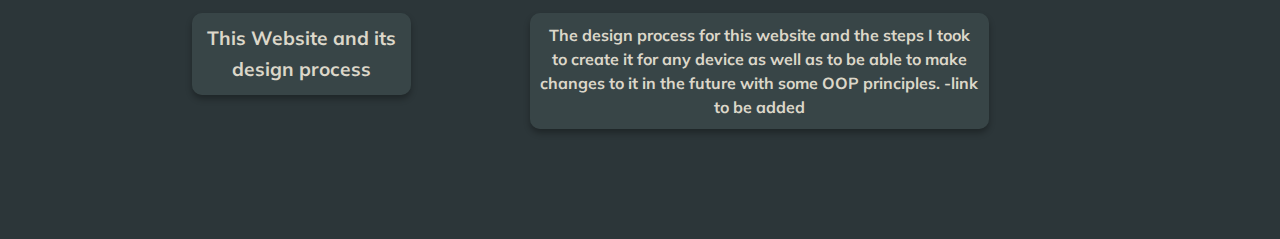
==== commit e6b4d06b: "Added SEO Improvements and Changes to General Design" ====
--- a/index.html
+++ b/index.html
@@ -1,6 +1,7 @@
 <!DOCTYPE html>
 <html lang="en">
 <head>
+    <link rel="stylesheet" href="/CSS/style.css">
     <link rel="stylesheet" href="/CSS/contacts.css">
     <link rel="stylesheet" href="/CSS/projects.css">
     <link rel="stylesheet" href="/CSS/education.css">
@@ -9,15 +10,19 @@
     <link rel="stylesheet" href="/CSS/landingPage.css">
     <link rel="stylesheet" href="/CSS/about.css">
     <link rel="stylesheet" href="/CSS/header.css">
-    <link rel="stylesheet" href="/CSS/style.css">
     <link rel="stylesheet" href="/CSS/mediaQueries.css">
     <meta charset="UTF-8">
     <link href="https://fonts.googleapis.com/css2?family=Mulish:wght@300;400;500;600&display=swap" rel="stylesheet">
     <meta name="viewport" content="width=device-width, initial-scale=1.0">
-    <title>Document</title>
+    <meta name="description" content="Thane Diamond's portfolio showcasing expertise as an IT consultant, C# developer, and SQL ERD development. Explore skills, projects, and work experience in web development and IT.">
+    <title>Thane Diamond – Developer Portfolio</title>
 </head>
 
 <body>
+    <header>
+        <div id="header"></div>
+    </header>
+    
     <section class="landingPageSection"><div id="landingPage"></div></section>
      <section class="contactsSection"><div id="contacts"></div></section>
     <section class="contactsStickySection"><div id="contactsSticky"></div></section>
--- a/CSS/style.css
+++ b/CSS/style.css
@@ -1,21 +1,27 @@
 * {
     margin: 0 auto;
     padding: 0;
-    box-sizing: border-box;
+    
   }
   
   body {
+    overflow-x: hidden;
     font-family: 'Mulish', 'Arial', 'Helvetica Neue', sans-serif;
     line-height: 1.6;
-    color: rgb(238, 238, 238);
+    color: rgb(60, 61, 55);
     font-weight: bold;
     
-    background-color: rgb(238, 238, 238);
-    padding: 0 15px;
+    
+    background: rgb(44, 54, 57);
+    color: rgb(220, 215, 201);
+    background-size: cover;
+    
 
     z-index: 0;
-    background-image: url(/WebsiteSources/Images/blueBlackBackground.avif);
+    
+    
     background-size: cover;
     background-position: center;
     
   }
+ 
--- a/CSS/contacts.css
+++ b/CSS/contacts.css
@@ -4,13 +4,15 @@
     padding: 20px;
     max-width: 90%;
    
+    margin-bottom: 120px;
+    
   }
 
   .contacts {
     display: flex;
     justify-content: center;
     gap: 15px;
-    margin-top: 20px;
+    margin-top: 15px;
   }
   
   .contact {
@@ -19,7 +21,7 @@
     display: flex;
     align-items: center;
     justify-content: center;
-    background-color: #fff;
+    background-color: rgb(63, 78, 79);
     border-radius: 50%;
     box-shadow: 0 4px 6px rgba(0, 0, 0, 0.1);
   }
--- a/CSS/projects.css
+++ b/CSS/projects.css
@@ -2,7 +2,7 @@
 .projectsSection {
   padding: 20px;
  text-align: center;
-  color: rgb(238, 238, 238);
+  
   margin: 20px auto;
   
   max-width: 90%; 
@@ -25,7 +25,7 @@
   font-weight: bold;
   margin-bottom: 5px;
   border-radius: 10px; 
-  background: rgba(57, 62, 70, 0.65); 
+  background: rgba(63, 78, 79, 0.65);
   box-shadow: 0 4px 6px rgba(0, 0, 0, 0.3);
 }
 
@@ -35,6 +35,6 @@
   margin: 0;
   padding-left: 10px; 
   border-radius: 10px; 
-  background: rgba(57, 62, 70, 0.65); 
+  background: rgba(63, 78, 79, 0.65);
   box-shadow: 0 4px 6px rgba(0, 0, 0, 0.3);
 }
--- a/CSS/education.css
+++ b/CSS/education.css
@@ -1,7 +1,7 @@
 .educationSection {
   padding: 20px;
   text-align: center;
-  color: rgb(238, 238, 238);
+ 
   margin: 20px auto;
   max-width: 90%; 
 }
@@ -23,7 +23,7 @@
   font-size: 1.2rem;
   font-weight: bold;
   margin-bottom: 5px;
-  background: rgba(57, 62, 70, 0.65); 
+  background: rgba(63, 78, 79, 0.65); 
   border-radius: 10px; 
   box-shadow: 0 4px 6px rgba(0, 0, 0, 0.3);
 }
@@ -33,7 +33,7 @@
   line-height: 1.5;
   margin: 0;
   padding-left: 10px; 
-  background: rgba(57, 62, 70, 0.65); 
+  background: rgba(63, 78, 79, 0.65);
   border-radius: 10px;
   box-shadow: 0 4px 6px rgba(0, 0, 0, 0.3);
   
--- a/CSS/workExperience.css
+++ b/CSS/workExperience.css
@@ -2,7 +2,7 @@
   text-align: center;
   padding: 20px;
   
-  color: rgb(238, 238, 238);
+  
   margin: 20px auto;
   
   max-width: 90%; 
@@ -12,6 +12,7 @@
   font-size: 1.8rem;
   margin-bottom: 15px;
   text-transform: uppercase;
+  
 }
 
 .workContainer {
@@ -23,7 +24,7 @@
 .titleContainer h3 {
   padding: 10px;
   border-radius: 10px; 
-  background: rgba(57, 62, 70, 0.65); 
+  background: rgba(63, 78, 79, 0.65); 
   font-size: 1.2rem;
   font-weight: bold;
   margin-bottom: 5px;
@@ -32,7 +33,7 @@
 
 .summaryContainer p {
   border-radius: 10px; 
-  background: rgba(57, 62, 70, 0.65); 
+  background: rgba(63, 78, 79, 0.65);
   font-size: 1rem;
   line-height: 1.5;
   margin: 0;
--- a/CSS/skills.css
+++ b/CSS/skills.css
@@ -1,7 +1,7 @@
 .skillsSection {
     padding: 20px;
     text-align: center;
-    color: rgb(238, 238, 238);
+   
     margin: 20px auto;
     max-width: 90%; 
   }
@@ -20,7 +20,7 @@
   }
 
   .skill {
-    background: rgba(57, 62, 70, 0.75);
+    background: rgba(63, 78, 79, 0.65);
     padding: 15px;
     border-radius: 5px;
     box-shadow: 0 4px 6px rgba(0, 0, 0, 0.3);
--- a/CSS/landingPage.css
+++ b/CSS/landingPage.css
@@ -1,20 +1,26 @@
 .landingPageSection{
   text-align: center;
   
-  padding: 20px;
-  max-width: 90%;
+  padding: 20px 0px 20px 0px;
+  max-width: 100%;
  
+}
+.landingPage {
+  max-width: 100%;
+}
+
+.landingPageSection h1{
+  margin-top: 100px;
+  font-size: 3rem;
+  padding: 10px 20px;
   
-}
-.landingPageSection h1{
-  font-size: 2rem;
-  margin-bottom: 75px;
 
 }
-.landingPageSection h2{
+.landingPageSection h2{ 
+  max-width: 80%;
   font-size: 1.2rem;
-  margin-bottom: 20px;
-  background: rgba(57, 62, 70, 0.65);
+  margin-bottom: 15px;
+  background: rgba(63, 78, 79, 0.65);
   border-radius: 10px;
   box-sizing: border-box;
   box-shadow: 0 4px 6px rgba(0, 0, 0, 0.3);
--- a/CSS/about.css
+++ b/CSS/about.css
@@ -2,10 +2,11 @@
   padding: 20px;
   text-align: center;
   
-  color: rgb(238, 238, 238);
   margin: 10px auto;
   
-  max-width: 90%; 
+  max-width: 100%; 
+
+  
 }
 
 .headingTwo {
@@ -17,7 +18,7 @@
 .quickSummary {
   padding: 10px;
   border-radius: 10px; 
-  background: rgba(57, 62, 70, 0.65);
+  background: rgba(63, 78, 79, 0.65);
   font-size: 1rem;
   line-height: 1.5;
   box-shadow: 0 4px 6px rgba(0, 0, 0, 0.3);
--- a/CSS/header.css
+++ b/CSS/header.css
@@ -1,38 +1,29 @@
 header {
-    position: sticky;
-    top: 0;
-    background-color: rgb(238, 238, 238); 
-    padding: 10px 20px;
-    box-shadow: 0 2px 4px rgba(0, 0, 0, 0.1); 
-    z-index: 10;
-    margin-left: -12%;
-    margin-right: -12%;
-    border-radius: 8px;
-  }
-  @media (max-width: 600px) {
-    header{
-        font-size: x-small;
-    }
+  z-index:1337;
+  position: sticky;
+  top: 0;
+
+  
+  width: 100%;
 }
-  
-  header nav ul {
-    display: flex;
-    justify-content: flex-end; 
-    list-style: none;
+nav {
+    background-color: rgb(63, 78, 79);
   }
   
-  header nav ul li {
-    margin: 0 10px;
+  nav ul {
+    list-style-type: none; 
+    
+    display: flex;
+    justify-content: center; 
   }
   
-  header nav ul li a {
-    text-decoration: none;
-    color: rgb(34, 40, 49);
+  
+  nav ul li a {
+    text-decoration: none; 
+    color: rgb(220, 215, 201);
+    font-size: 15px;
     font-weight: bold;
-    transition: color 0.3s ease;
-  }
-  
-  header nav ul li a:hover {
-    color: #007acc; 
+    
+    transition: background-color 0.3s ease, color 0.3s ease; 
   }
   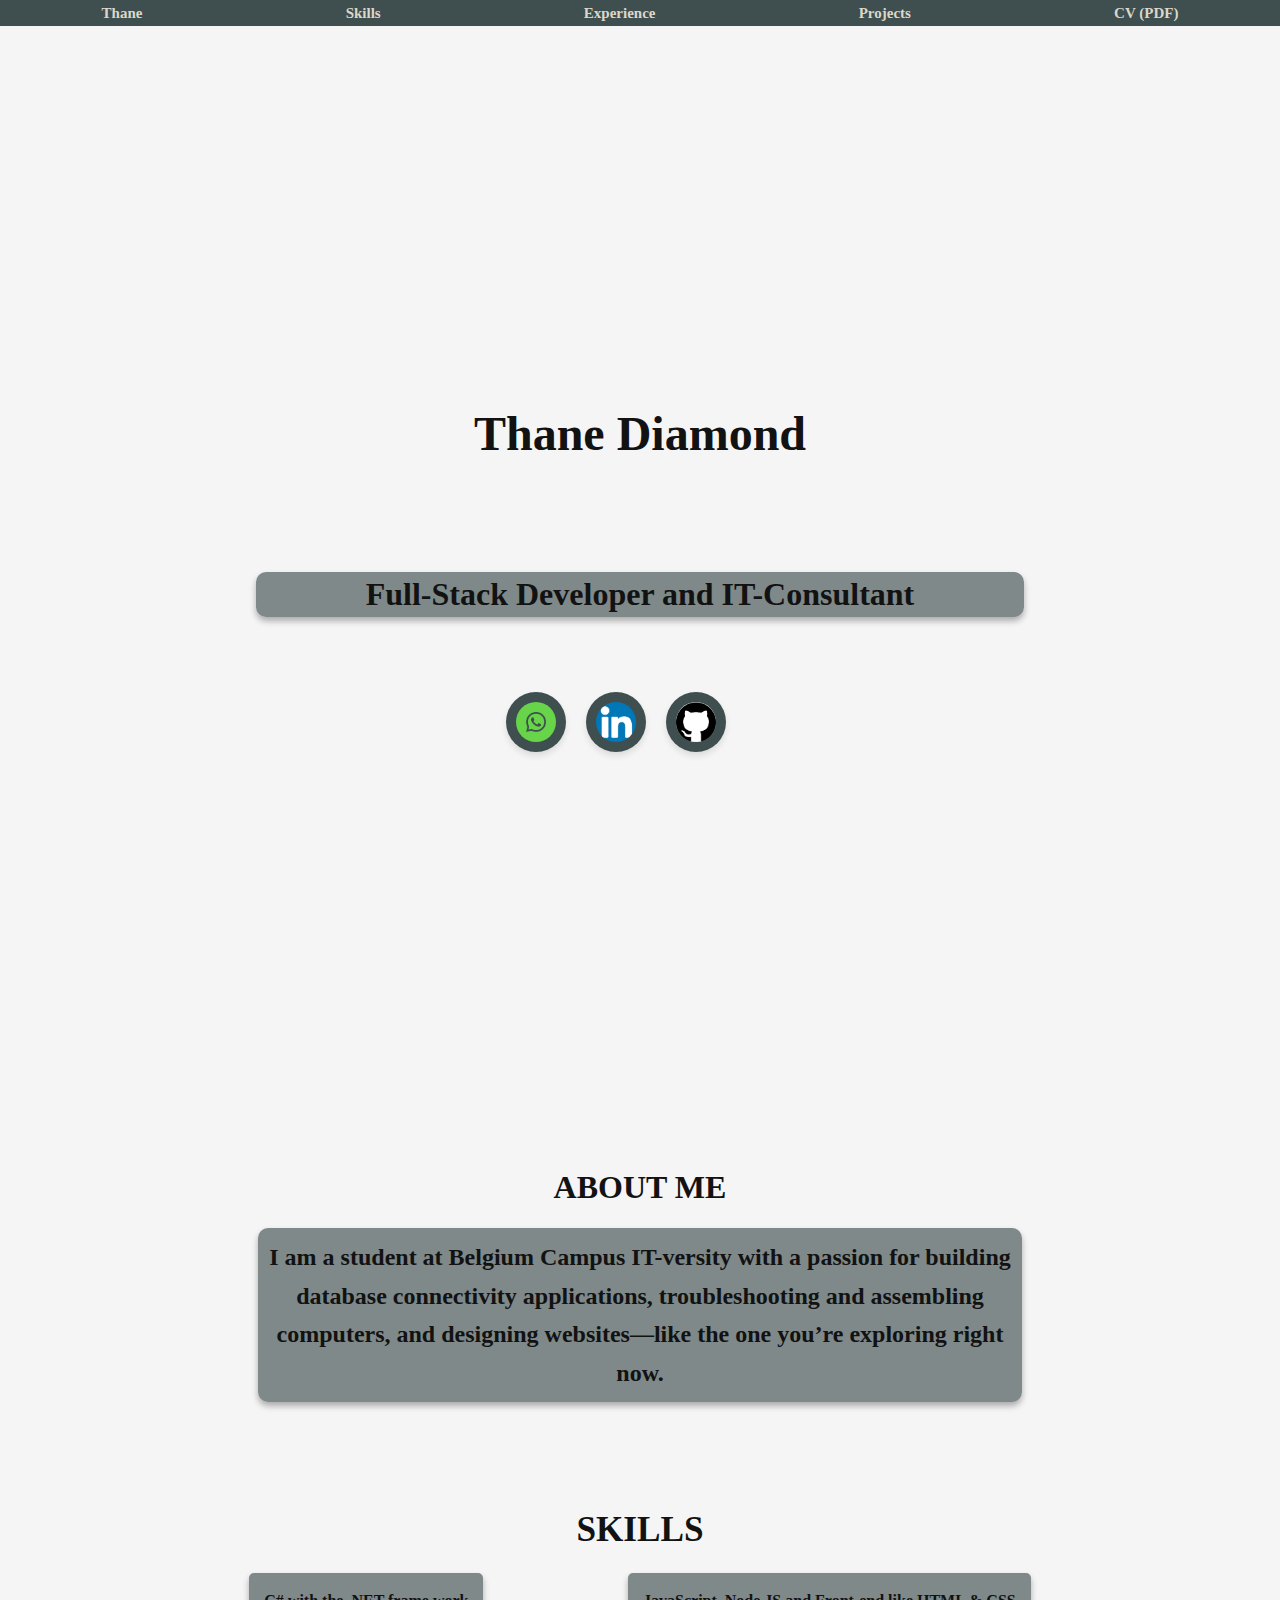
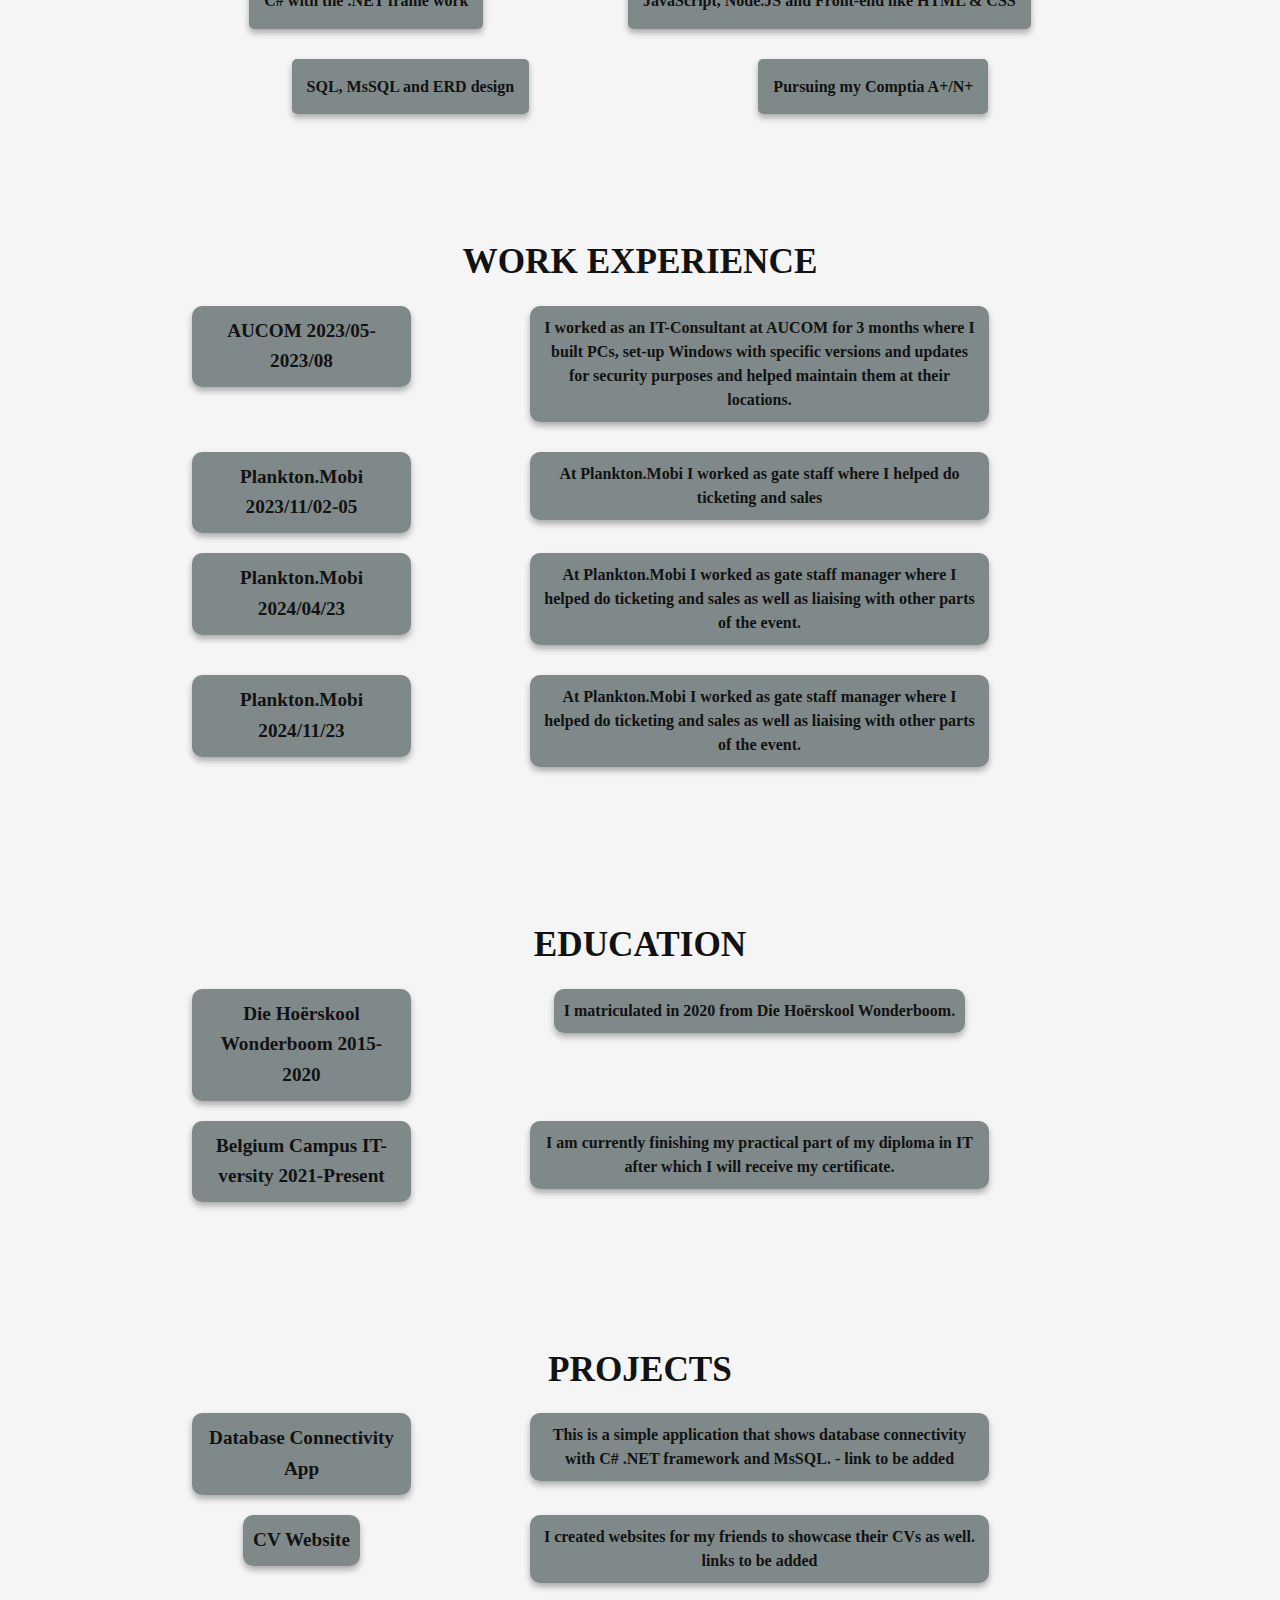
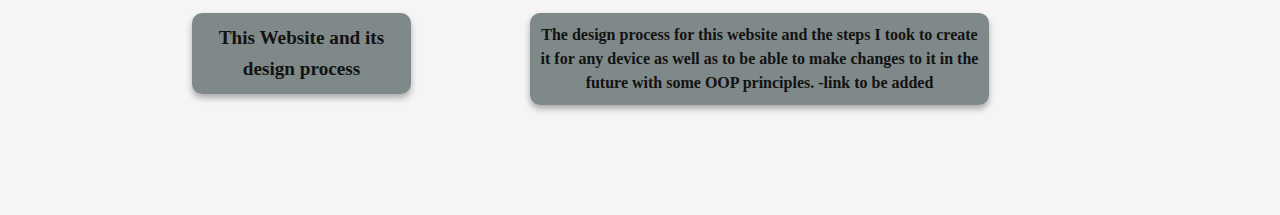
==== commit f7a13eb2: "Colour and Font Changes" ====
--- a/index.html
+++ b/index.html
@@ -12,7 +12,7 @@
     <link rel="stylesheet" href="/CSS/header.css">
     <link rel="stylesheet" href="/CSS/mediaQueries.css">
     <meta charset="UTF-8">
-    <link href="https://fonts.googleapis.com/css2?family=Mulish:wght@300;400;500;600&display=swap" rel="stylesheet">
+    
     <meta name="viewport" content="width=device-width, initial-scale=1.0">
     <meta name="description" content="Thane Diamond's portfolio showcasing expertise as an IT consultant, C# developer, and SQL ERD development. Explore skills, projects, and work experience in web development and IT.">
     <title>Thane Diamond – Developer Portfolio</title>
--- a/CSS/style.css
+++ b/CSS/style.css
@@ -6,14 +6,13 @@
   
   body {
     overflow-x: hidden;
-    font-family: 'Mulish', 'Arial', 'Helvetica Neue', sans-serif;
+    font-family: 'Playfair Display';
     line-height: 1.6;
-    color: rgb(60, 61, 55);
+    color: rgb(18, 18, 18);
     font-weight: bold;
     
     
-    background: rgb(44, 54, 57);
-    color: rgb(220, 215, 201);
+    background: rgb(245, 245, 245);
     background-size: cover;
     
 
--- a/CSS/contacts.css
+++ b/CSS/contacts.css
@@ -1,38 +1,42 @@
 .contactsSection{
-    text-align: center;
-    
+  
+  justify-items: left;
     padding: 20px;
     max-width: 90%;
-   
+    margin: 20px;
     margin-bottom: 120px;
+    
     
   }
 
   .contacts {
-    display: flex;
-    justify-content: center;
+    
     gap: 15px;
     margin-top: 15px;
+    display: flex;
+    justify-items: center;
   }
   
   .contact {
     width: 60px;
     height: 60px;
-    display: flex;
-    align-items: center;
-    justify-content: center;
     background-color: rgb(63, 78, 79);
     border-radius: 50%;
     box-shadow: 0 4px 6px rgba(0, 0, 0, 0.1);
+    display: flex;
+    justify-items: center;
+    align-items: center;
+    
   }
   
   .contact img {
-    display: flex;
-    align-items: center;
-    justify-content: center;
+    
     max-width: 40px;
     max-height: 40px;
     border-radius: 50%;
+    display: flex;
+    justify-items: center;
+    align-items: center;
     
   }
   @media (min-width: 1024px) {
@@ -41,24 +45,12 @@
     }
 
     .contacts {
-        display: flex; 
-        justify-content: flex-start; 
-        align-items: center; 
+        
         gap: 20px; 
       }
       
-      
-      .contact {
-        display: flex; 
-        justify-content: center; 
-        align-items: center; 
-        
-      }
-      
       .contact img {
-        display: flex;
-        align-items: center;
-        justify-content: center;
+
         max-width: 40px;
         max-height: 40px;
         border-radius: 50%;
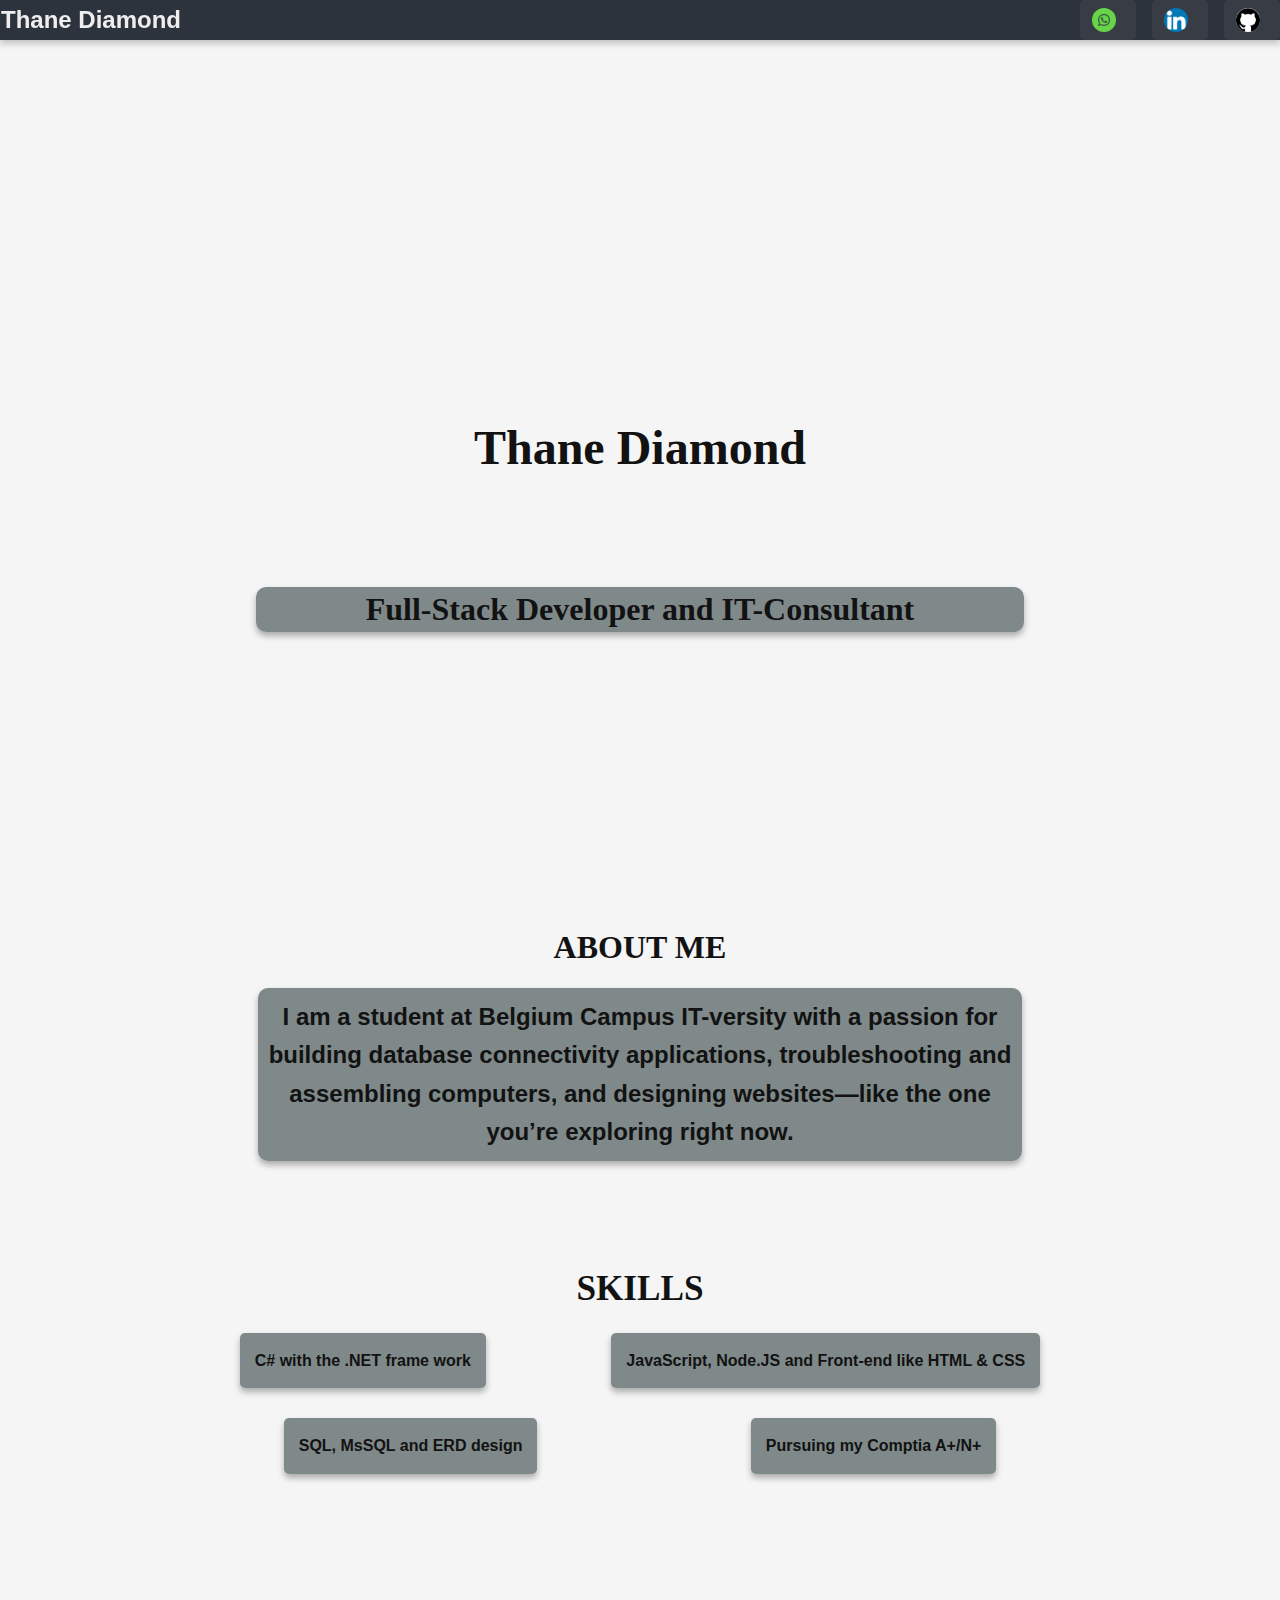
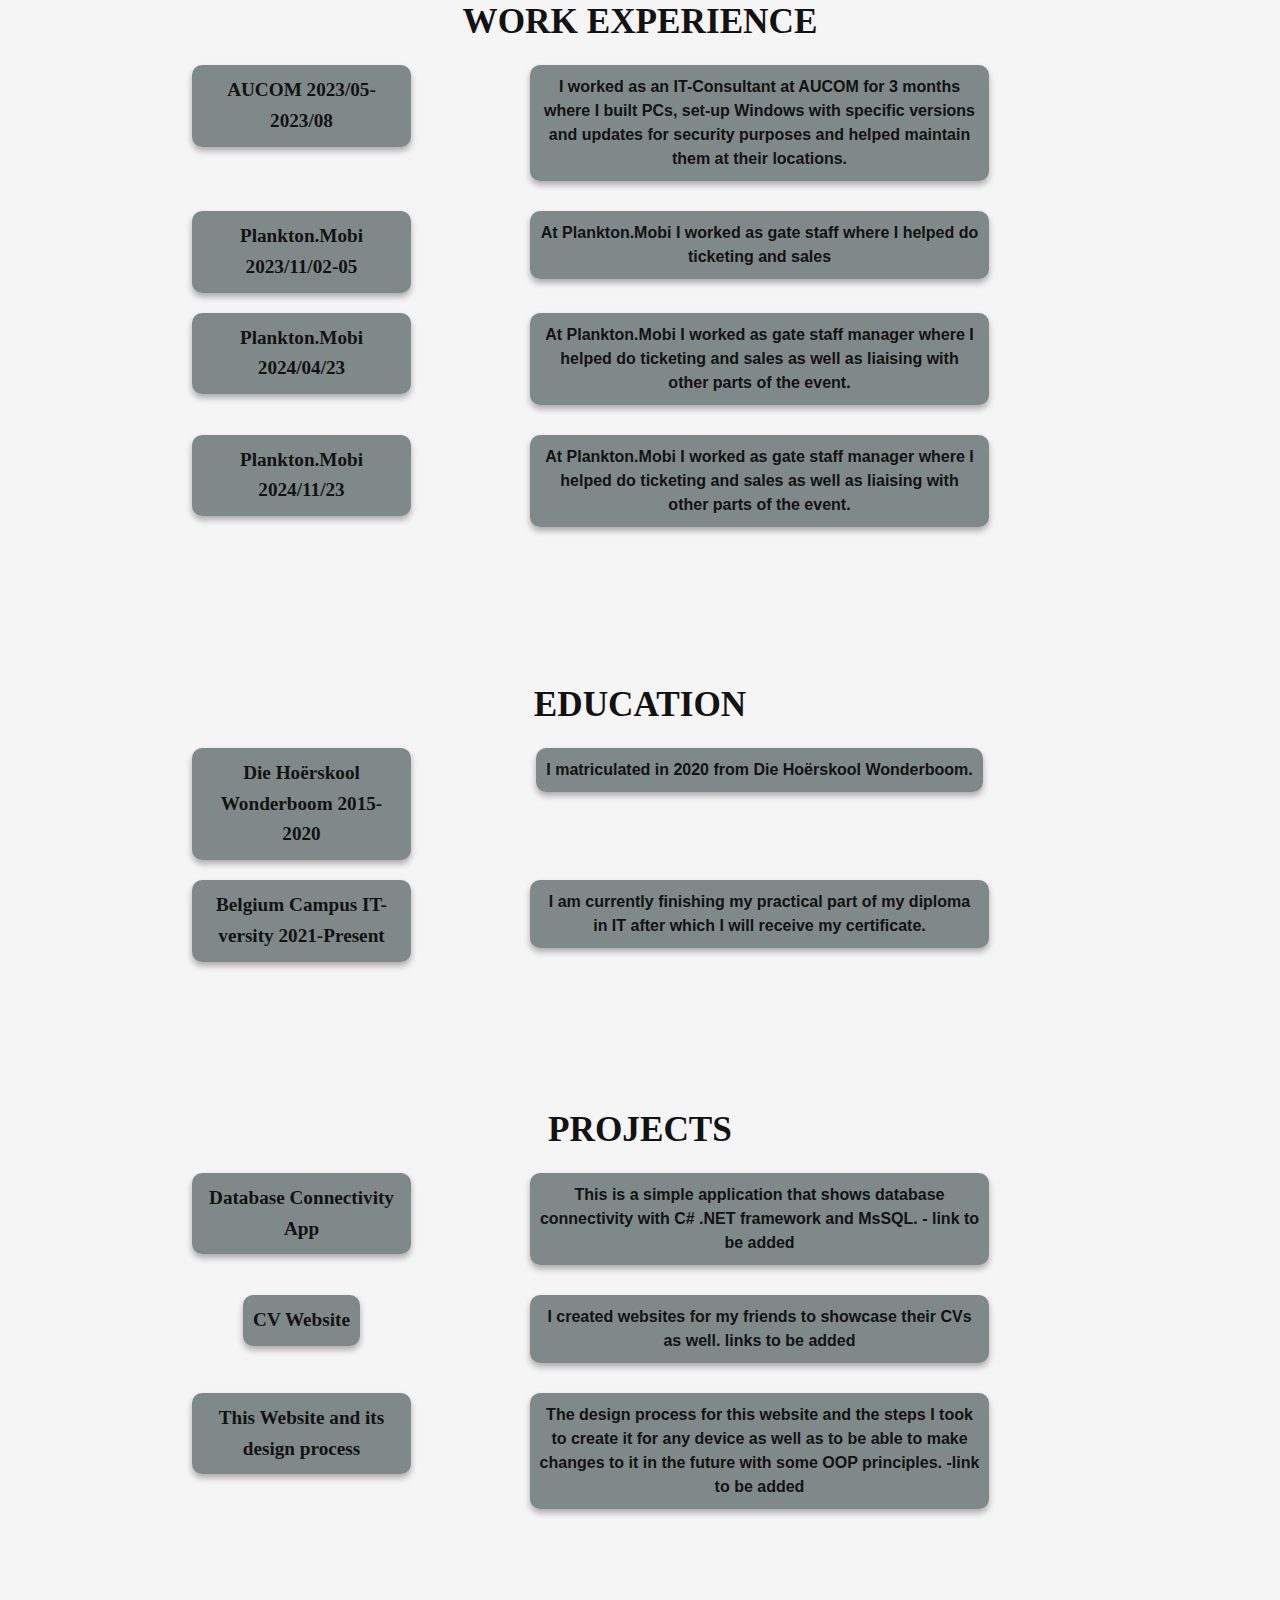
==== commit 324b9683: "Redesigned Header and Moved Contact Buttons" ====
--- a/index.html
+++ b/index.html
@@ -18,14 +18,20 @@
     <title>Thane Diamond – Developer Portfolio</title>
 </head>
 
+
 <body>
     <header>
-        <div id="header"></div>
-    </header>
+        <div class="siteName">Thane Diamond</div>
+        <ul class="contactButtons">
+          <li><a href="https://wa.me/270716335153" target="_blank"><img src="/WebsiteSources/Images/whatsappIcon.png" alt=""></a></li>
+          <li><a href="https://www.linkedin.com/in/thane-diamond-158981236/"><img src="/WebsiteSources/Images/LinkedInIcon.png" alt=""></a></li>
+          <li><a href="https://github.com/ThaneDiamond"><img src="/WebsiteSources/Images/GitHubIcon.png" alt=""></a></li>
+        </ul>
+      </header>
+    
     
     <section class="landingPageSection"><div id="landingPage"></div></section>
-     <section class="contactsSection"><div id="contacts"></div></section>
-    <section class="contactsStickySection"><div id="contactsSticky"></div></section>
+     
     <section class="aboutSection"><div id="about"></div></section>
     <section class="skillsSection"><div id="skills"></div></section>
     <section class="workExperienceSection"><div id="workExperience"></div></section>
--- a/CSS/style.css
+++ b/CSS/style.css
@@ -6,7 +6,7 @@
   
   body {
     overflow-x: hidden;
-    font-family: 'Playfair Display';
+    font-family: -apple-system, BlinkMacSystemFont, "Segoe UI", Roboto, "Helvetica Neue", Arial, sans-serif;
     line-height: 1.6;
     color: rgb(18, 18, 18);
     font-weight: bold;
@@ -23,4 +23,7 @@
     background-position: center;
     
   }
+  h1, h2, h3 {
+    font-family:'Playfair Display';
+  }
  
--- a/CSS/landingPage.css
+++ b/CSS/landingPage.css
@@ -4,6 +4,7 @@
   padding: 20px 0px 20px 0px;
   max-width: 100%;
  
+  margin-bottom: 250px;
 }
 .landingPage {
   max-width: 100%;
--- a/CSS/header.css
+++ b/CSS/header.css
@@ -1,29 +1,89 @@
+
 header {
-  z-index:1337;
+  display: flex;
+  justify-content: space-between; 
+  align-items:center;
+  
+  background-color: rgba(34, 40, 49, 0.95); 
+  box-shadow: 0 4px 6px rgba(0, 0, 0, 0.2); 
   position: sticky;
   top: 0;
+  width: 100%; 
+  z-index: 100; 
+}
 
-  
-  width: 100%;
+
+header .siteName {
+  font-size: 1.5rem; 
+  font-weight: bold;
+  color: rgb(238, 238, 238); 
+  margin-right: auto; 
+  margin-left: 1px;
 }
-nav {
-    background-color: rgb(63, 78, 79);
+
+header .contactButtons {
+  list-style: none;
+  display: flex; 
+  gap: 1rem; 
+  margin: 0;
+  padding: 0;
+}
+
+
+header .contactButtons li {
+  display: inline-flex; 
+  align-items: center; 
+}
+
+
+header .contactButtons li a {
+  display: flex;
+  align-items: center; 
+  text-decoration: none;
+  color: rgb(238, 238, 238); 
+  font-size: 1rem;
+  padding: 0.5rem 0.75rem;
+  border-radius: 5px;
+  background-color: rgba(57, 62, 70, 0.85);
+  transition: background-color 0.3s ease, transform 0.2s ease;
+}
+
+
+header .contactButtons li a:hover {
+  background-color: rgb(100, 110, 120); 
+  transform: scale(1.05); 
+}
+
+header .contactButtons li a img {
+  width: 24px; 
+  height: 24px;
+  object-fit: contain; 
+  margin-right: 0.5rem; 
+  border-radius: 50%;
+}
+
+
+@media (max-width: 768px) {
+  header {
+    flex-direction: row; 
+    justify-content: space-between;
   }
-  
-  nav ul {
-    list-style-type: none; 
+
+  header .siteName {
+    font-size: 1.2rem; 
+  }
+
+  header .contactButtons {
+    flex-wrap: nowrap; 
+  }
+
+  header .contactButtons li {
     
-    display: flex;
-    justify-content: center; 
+    max-width: 40px;
+    overflow: hidden;
   }
-  
-  
-  nav ul li a {
-    text-decoration: none; 
-    color: rgb(220, 215, 201);
-    font-size: 15px;
-    font-weight: bold;
-    
-    transition: background-color 0.3s ease, color 0.3s ease; 
-  }
+}
+
+
+
   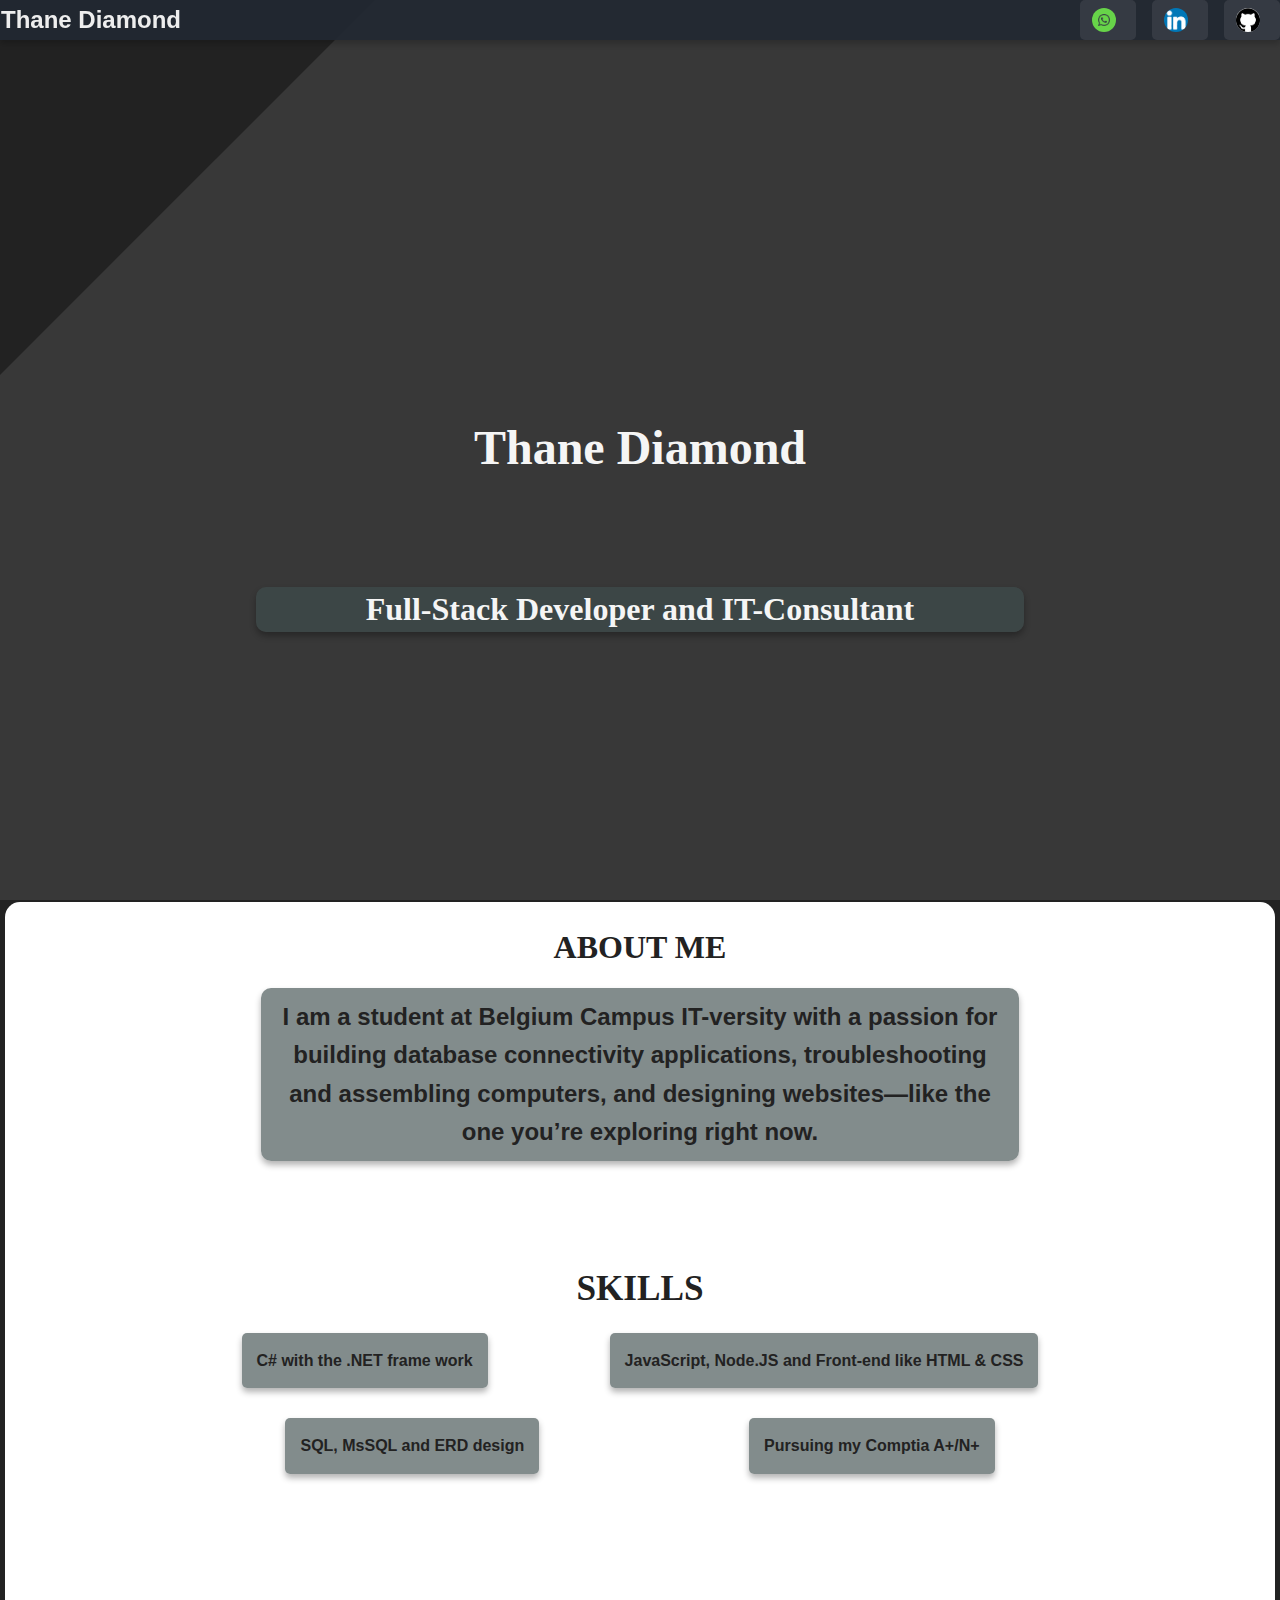
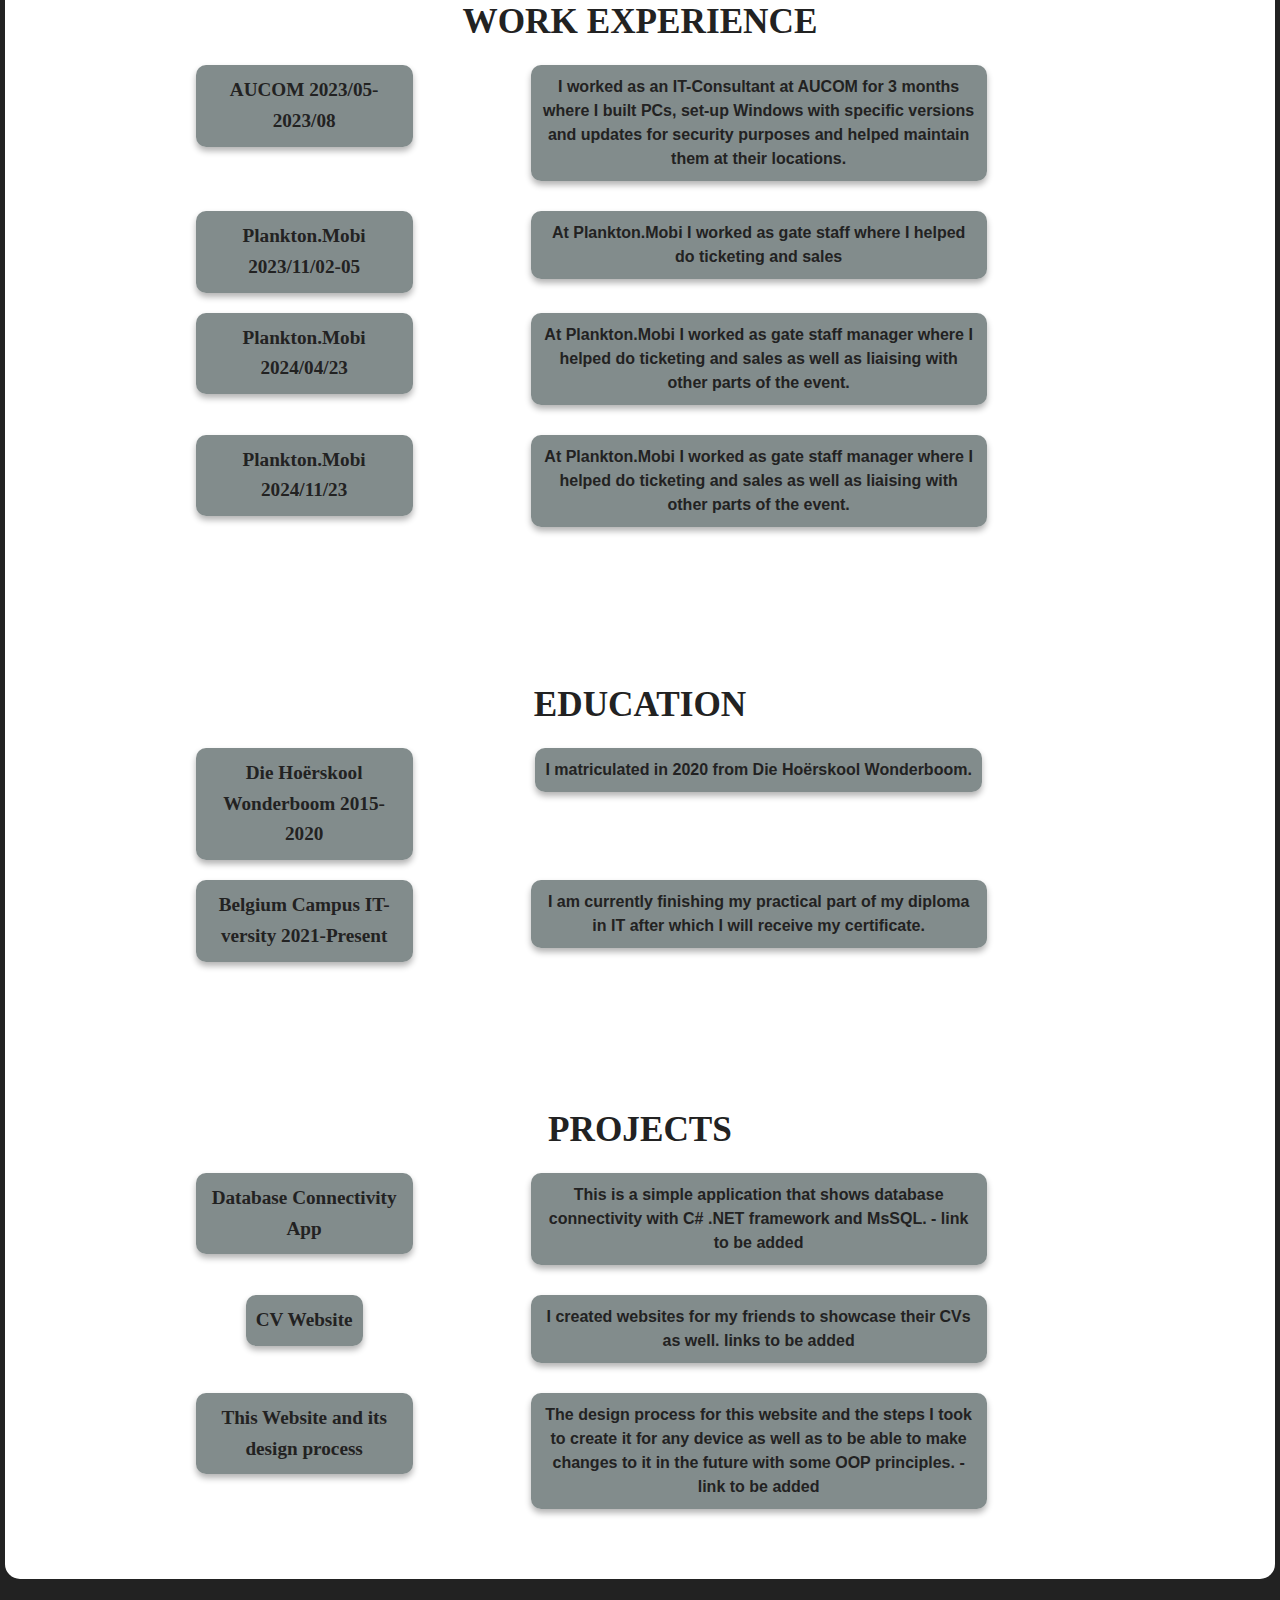
==== commit 09f75bbd: "Separated Content From Title and Added SVGs" ====
--- a/index.html
+++ b/index.html
@@ -11,6 +11,7 @@
     <link rel="stylesheet" href="/CSS/about.css">
     <link rel="stylesheet" href="/CSS/header.css">
     <link rel="stylesheet" href="/CSS/mediaQueries.css">
+    <link rel="stylesheet" href="CSS/contentSection.css">
     <meta charset="UTF-8">
     
     <meta name="viewport" content="width=device-width, initial-scale=1.0">
@@ -23,20 +24,21 @@
     <header>
         <div class="siteName">Thane Diamond</div>
         <ul class="contactButtons">
-          <li><a href="https://wa.me/270716335153" target="_blank"><img src="/WebsiteSources/Images/whatsappIcon.png" alt=""></a></li>
-          <li><a href="https://www.linkedin.com/in/thane-diamond-158981236/"><img src="/WebsiteSources/Images/LinkedInIcon.png" alt=""></a></li>
-          <li><a href="https://github.com/ThaneDiamond"><img src="/WebsiteSources/Images/GitHubIcon.png" alt=""></a></li>
+          <li><a href="https://wa.me/270716335153" target="_blank"><img src="/WebsiteSources/Images/whatsappIcon.png" alt="Whatsapp icon"></a></li>
+          <li><a href="https://www.linkedin.com/in/thane-diamond-158981236/"><img src="/WebsiteSources/Images/LinkedInIcon.png" alt="LinkedIn icon"></a></li>
+          <li><a href="https://github.com/ThaneDiamond"><img src="/WebsiteSources/Images/GitHubIcon.png" alt="GitHub icon"></a></li>
         </ul>
       </header>
     
     
     <section class="landingPageSection"><div id="landingPage"></div></section>
-     
-    <section class="aboutSection"><div id="about"></div></section>
-    <section class="skillsSection"><div id="skills"></div></section>
-    <section class="workExperienceSection"><div id="workExperience"></div></section>
-    <section class="educationSection"><div id="education"></div></section>
-    <section class="projectsSection"><div id="projects"></div></section>
+    <div class="contentSection">
+      <section class="aboutSection"><div id="about"></div></section>
+      <section class="skillsSection"><div id="skills"></div></section>
+      <section class="workExperienceSection"><div id="workExperience"></div></section>
+      <section class="educationSection"><div id="education"></div></section>
+      <section class="projectsSection"><div id="projects"></div></section>
+    </div>
 
     <script src="/JavaScript/sectionCaller.js"></script>
 </body>
--- a/CSS/style.css
+++ b/CSS/style.css
@@ -5,22 +5,30 @@
   }
   
   body {
+    background-color: #222; 
+    background-image: url('data:image/svg+xml,<svg xmlns="http://www.w3.org/2000/svg" width="20" height="20" viewBox="0 0 2 2"><line x1="0" y1="2" x2="2" y2="0" stroke="rgba(255, 255, 255, 0.1)" stroke-width="2" /></svg>');
+    background-repeat: repeat !important; 
+    background-attachment: fixed; 
+  }
+  body {
     overflow-x: hidden;
     font-family: -apple-system, BlinkMacSystemFont, "Segoe UI", Roboto, "Helvetica Neue", Arial, sans-serif;
     line-height: 1.6;
-    color: rgb(18, 18, 18);
+    
     font-weight: bold;
     
     
-    background: rgb(245, 245, 245);
+    color: rgb(245, 245, 245);
     background-size: cover;
     
 
     z-index: 0;
     
+    /* background: rgb(18, 18, 18);
+    background-size: cover;
+    background-position: center; */
+
     
-    background-size: cover;
-    background-position: center;
     
   }
   h1, h2, h3 {
--- a/CSS/contentSection.css
+++ b/CSS/contentSection.css
@@ -0,0 +1,13 @@
+.contentSection {
+    
+    border-radius: 15px;
+        color: #222;
+        background-color: #ffff ;
+        background-image: url('data:image/svg+xml,<svg xmlns="http://www.w3.org/2000/svg" width="10" height="10" viewBox="0 0 10 10"><line x1="0" y1="0" x2="10" y2="10" stroke="rgba(2, 2, 2, 0.1)" stroke-width="1" /><line x1="10" y1="0" x2="0" y2="10" stroke="rgba(255, 255, 255, 0.1)" stroke-width="1" /></svg>');
+        background-size: 25px 25px !important; 
+        background-repeat: repeat !important; 
+        background-attachment: fixed; 
+        margin-left: 5px;
+        margin-right: 5px;
+      
+}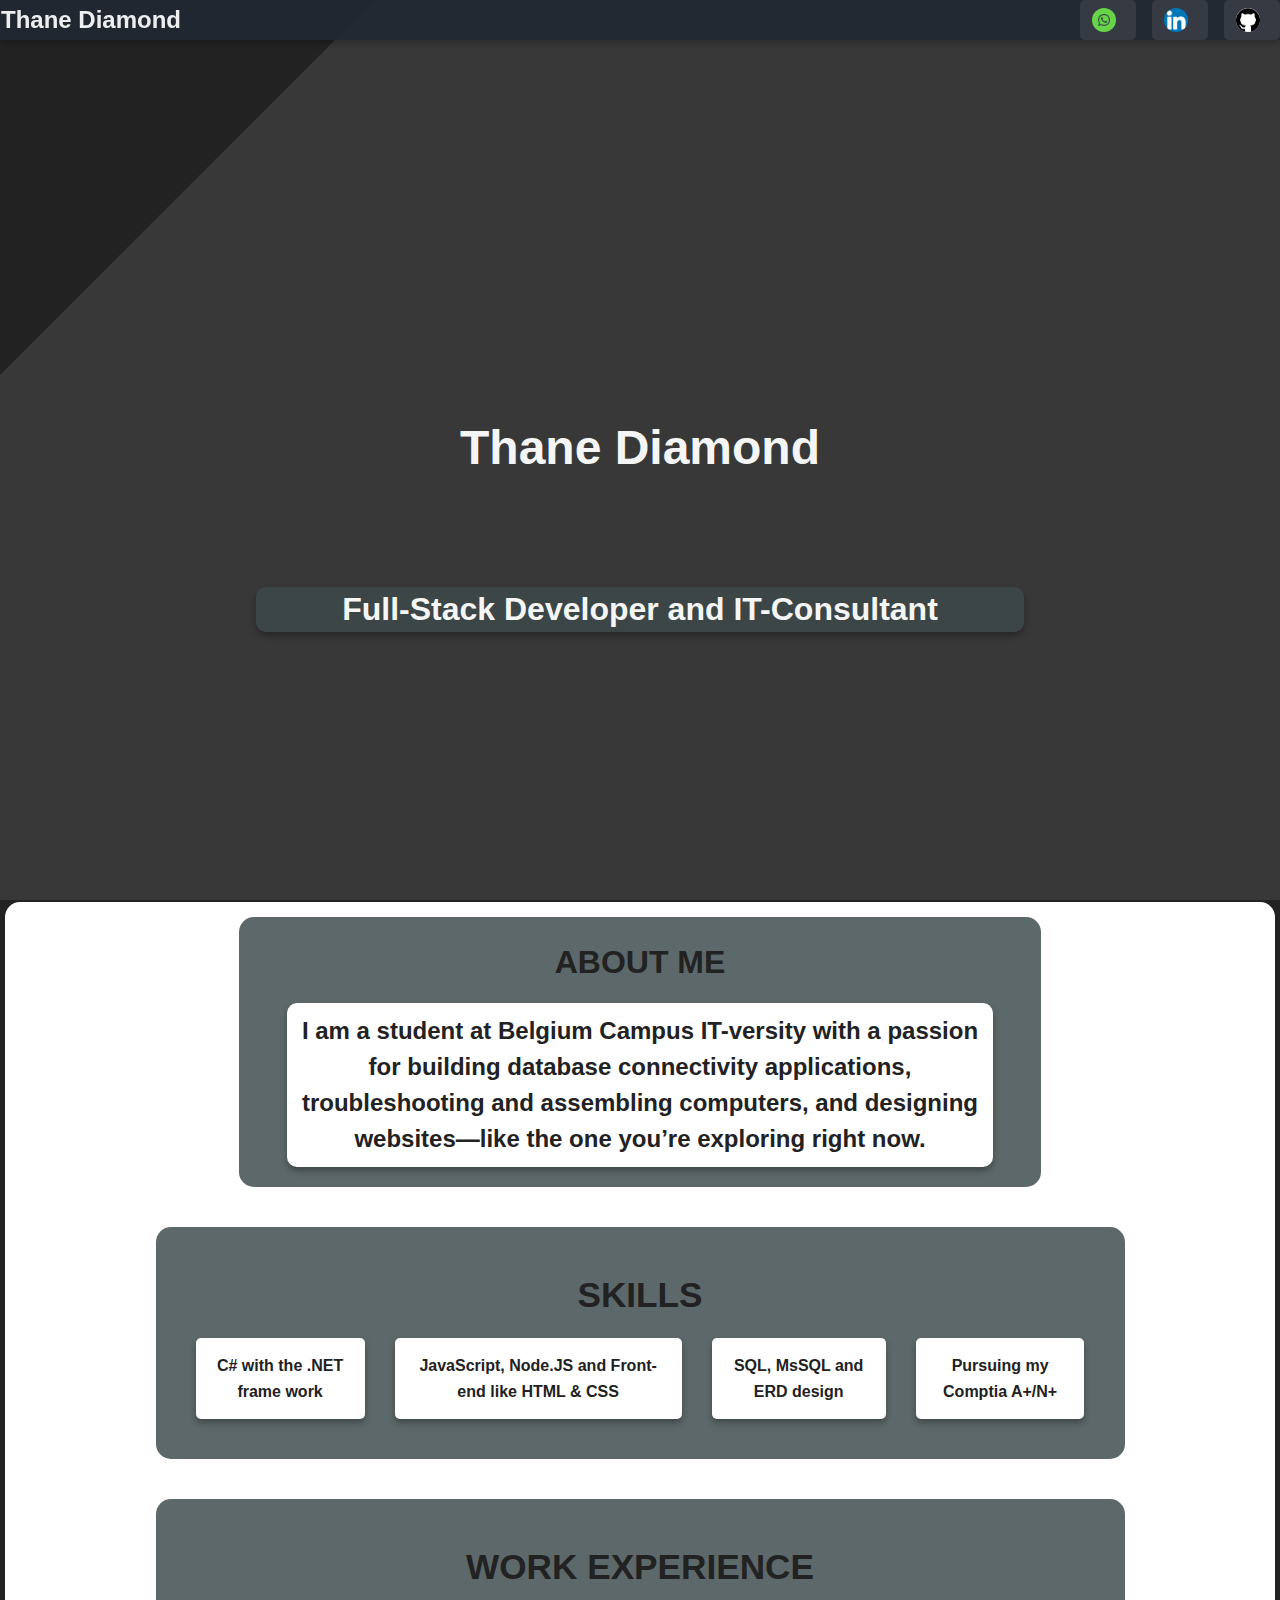
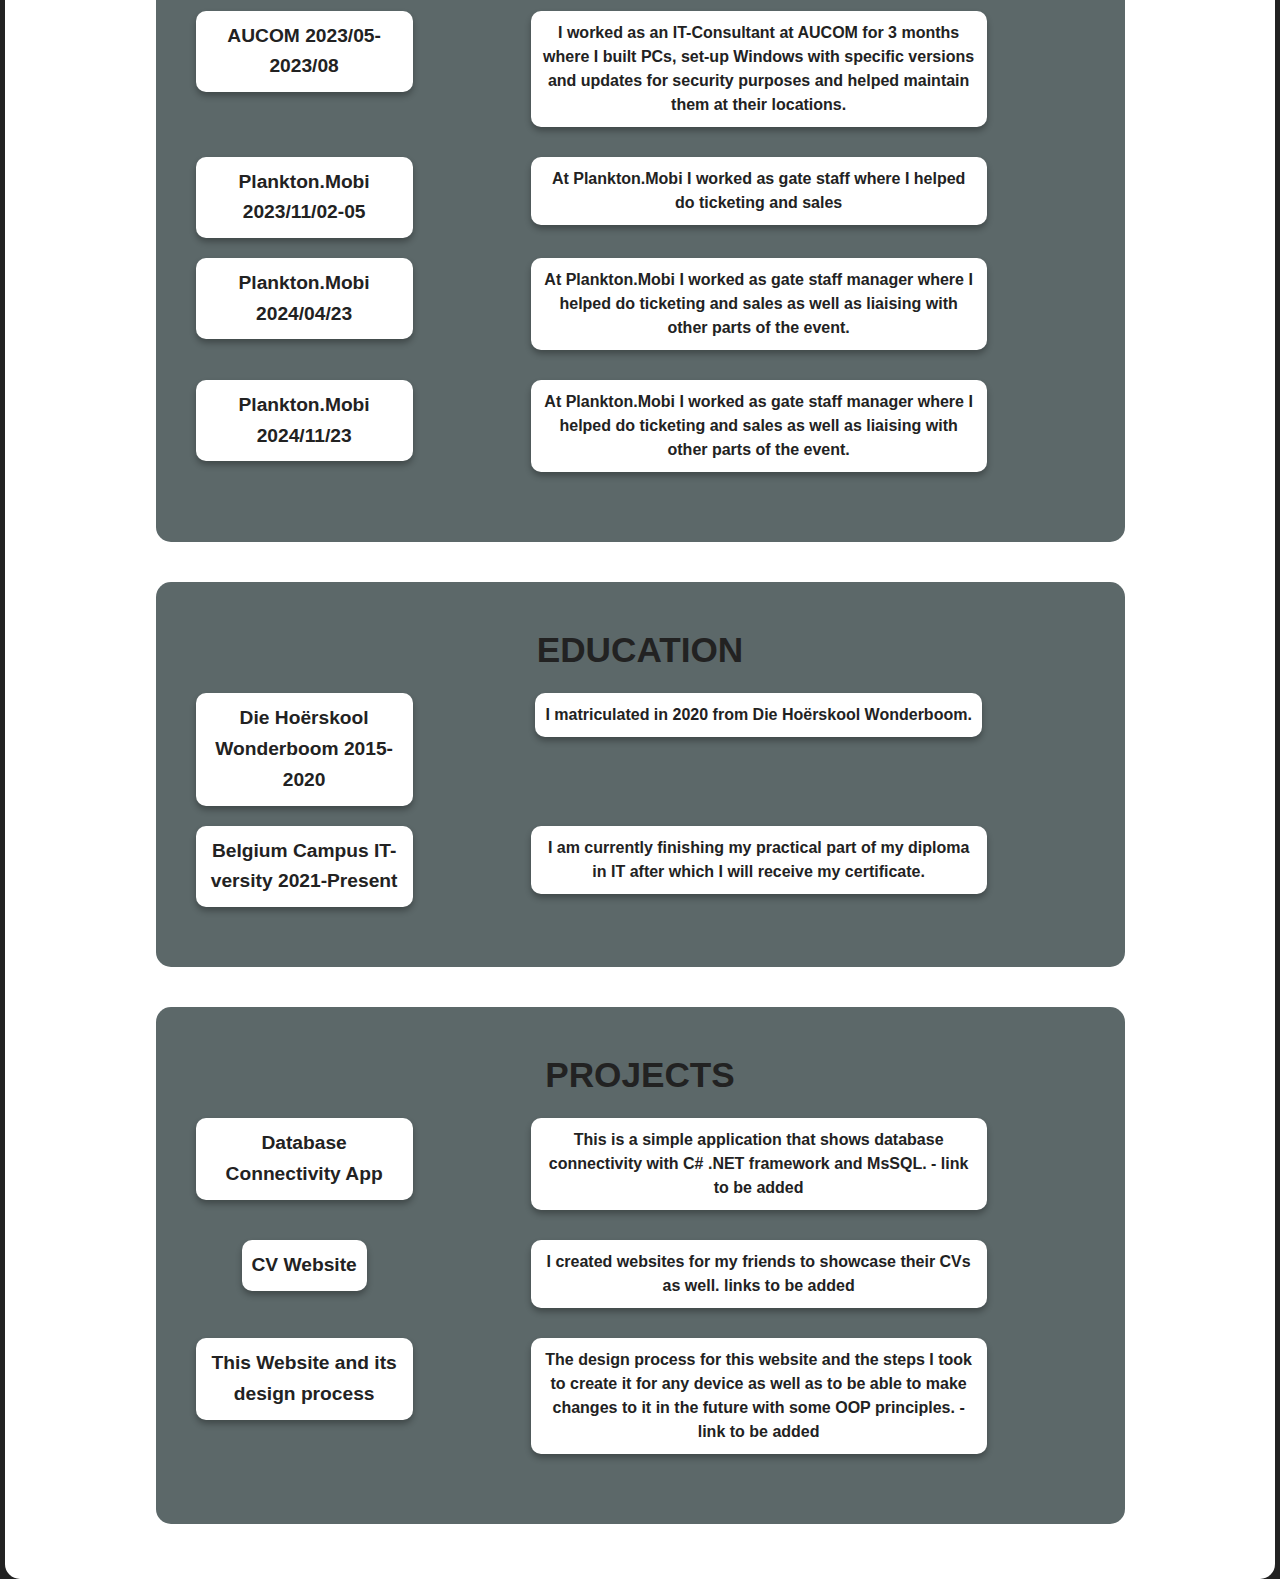
==== commit 381b3f27: "Added Google  Analytics" ====
--- a/index.html
+++ b/index.html
@@ -1,6 +1,16 @@
 <!DOCTYPE html>
 <html lang="en">
 <head>
+  <!-- Google tag (gtag.js) -->
+<script async src="https://www.googletagmanager.com/gtag/js?id=G-CKXV6PQB01"></script>
+<script>
+  window.dataLayer = window.dataLayer || [];
+  function gtag(){dataLayer.push(arguments);}
+  gtag('js', new Date());
+
+  gtag('config', 'G-CKXV6PQB01');
+</script>
+
     <link rel="stylesheet" href="/CSS/style.css">
     <link rel="stylesheet" href="/CSS/contacts.css">
     <link rel="stylesheet" href="/CSS/projects.css">
--- a/CSS/style.css
+++ b/CSS/style.css
@@ -32,6 +32,6 @@
     
   }
   h1, h2, h3 {
-    font-family:'Playfair Display';
+    font-weight: bold;
   }
  
--- a/CSS/projects.css
+++ b/CSS/projects.css
@@ -2,10 +2,11 @@
 .projectsSection {
   padding: 20px;
  text-align: center;
-  
   margin: 20px auto;
-  
   max-width: 90%; 
+  background: rgba(63, 78, 79, 0.85);
+  margin: 5px;
+  border-radius: 15px;
 }
 
 .projectsSection .headingTwo h2 {
--- a/CSS/education.css
+++ b/CSS/education.css
@@ -1,9 +1,12 @@
 .educationSection {
   padding: 20px;
   text-align: center;
- 
   margin: 20px auto;
   max-width: 90%; 
+  background: rgba(63, 78, 79, 0.85);
+
+  margin: 5px;
+   border-radius: 15px;
 }
 
 .educationSection .headingTwo h2 {
@@ -23,7 +26,7 @@
   font-size: 1.2rem;
   font-weight: bold;
   margin-bottom: 5px;
-  background: rgba(63, 78, 79, 0.65); 
+  background: #ffff; 
   border-radius: 10px; 
   box-shadow: 0 4px 6px rgba(0, 0, 0, 0.3);
 }
@@ -33,7 +36,7 @@
   line-height: 1.5;
   margin: 0;
   padding-left: 10px; 
-  background: rgba(63, 78, 79, 0.65);
+  background: #ffff;
   border-radius: 10px;
   box-shadow: 0 4px 6px rgba(0, 0, 0, 0.3);
   
--- a/CSS/workExperience.css
+++ b/CSS/workExperience.css
@@ -1,11 +1,10 @@
 .workExperienceSection {
   text-align: center;
   padding: 20px;
-  
-  
-  margin: 20px auto;
-  
   max-width: 90%; 
+  background: rgba(63, 78, 79, 0.85);
+  margin: 5px;
+  border-radius: 15px;
 }
 
 .workExperienceSection .headingTwo h2 {
@@ -24,7 +23,7 @@
 .titleContainer h3 {
   padding: 10px;
   border-radius: 10px; 
-  background: rgba(63, 78, 79, 0.65); 
+  background: #ffff; 
   font-size: 1.2rem;
   font-weight: bold;
   margin-bottom: 5px;
@@ -33,7 +32,7 @@
 
 .summaryContainer p {
   border-radius: 10px; 
-  background: rgba(63, 78, 79, 0.65);
+  background: #ffff;
   font-size: 1rem;
   line-height: 1.5;
   margin: 0;
--- a/CSS/skills.css
+++ b/CSS/skills.css
@@ -2,8 +2,11 @@
     padding: 20px;
     text-align: center;
    
-    margin: 20px auto;
+    
     max-width: 90%; 
+    background: rgba(63, 78, 79, 0.85);
+    margin: 5px;
+   border-radius: 15px;
   }
 
   .headingTwo {
@@ -12,15 +15,27 @@
     text-transform: uppercase;
   }
 
-  .skillsContainer {
-    display: flex;
-    justify-content: space-around; 
-    gap: 20px; 
-    flex-wrap: wrap; 
+  @media (max-width: 480px) { 
+    .skillsContainer {
+      display: flex;
+      justify-content: space-around; 
+      gap: 20px; 
+      flex-wrap: wrap; 
+    }
+  }
+  
+
+  
+  @media (min-width: 1024px) { 
+    .skilsContainer {
+      margin: 0 auto;
+    }
   }
 
+  
+
   .skill {
-    background: rgba(63, 78, 79, 0.65);
+    background: #ffff;
     padding: 15px;
     border-radius: 5px;
     box-shadow: 0 4px 6px rgba(0, 0, 0, 0.3);
--- a/CSS/about.css
+++ b/CSS/about.css
@@ -1,12 +1,11 @@
 .aboutSection {
   padding: 20px;
   text-align: center;
-  
-  margin: 10px auto;
-  
-  max-width: 100%; 
+  max-width: 90%; 
+  background: rgba(63, 78, 79, 0.85);
+  border-radius: 15px;
+  margin: 5px;
 
-  
 }
 
 .headingTwo {
@@ -18,18 +17,22 @@
 .quickSummary {
   padding: 10px;
   border-radius: 10px; 
-  background: rgba(63, 78, 79, 0.65);
+  background: #ffff;
+  
+  
   font-size: 1rem;
   line-height: 1.5;
   box-shadow: 0 4px 6px rgba(0, 0, 0, 0.3);
 }
 
 @media (min-width: 1024px) {
+  .aboutSection {
+    margin: 0 auto;
+    max-width: 60%;
+  }
   .quickSummary {
     font-size: 1.5rem; 
-    max-width: 60%; 
-    margin: 0 auto; 
-    line-height: 1.6; 
+    max-width: 90%; 
     word-wrap: break-word; 
   }
 }
--- a/CSS/contentSection.css
+++ b/CSS/contentSection.css
@@ -9,5 +9,8 @@
         background-attachment: fixed; 
         margin-left: 5px;
         margin-right: 5px;
+
+        padding-top: 15px;
+        padding-bottom: 15px;
       
 }